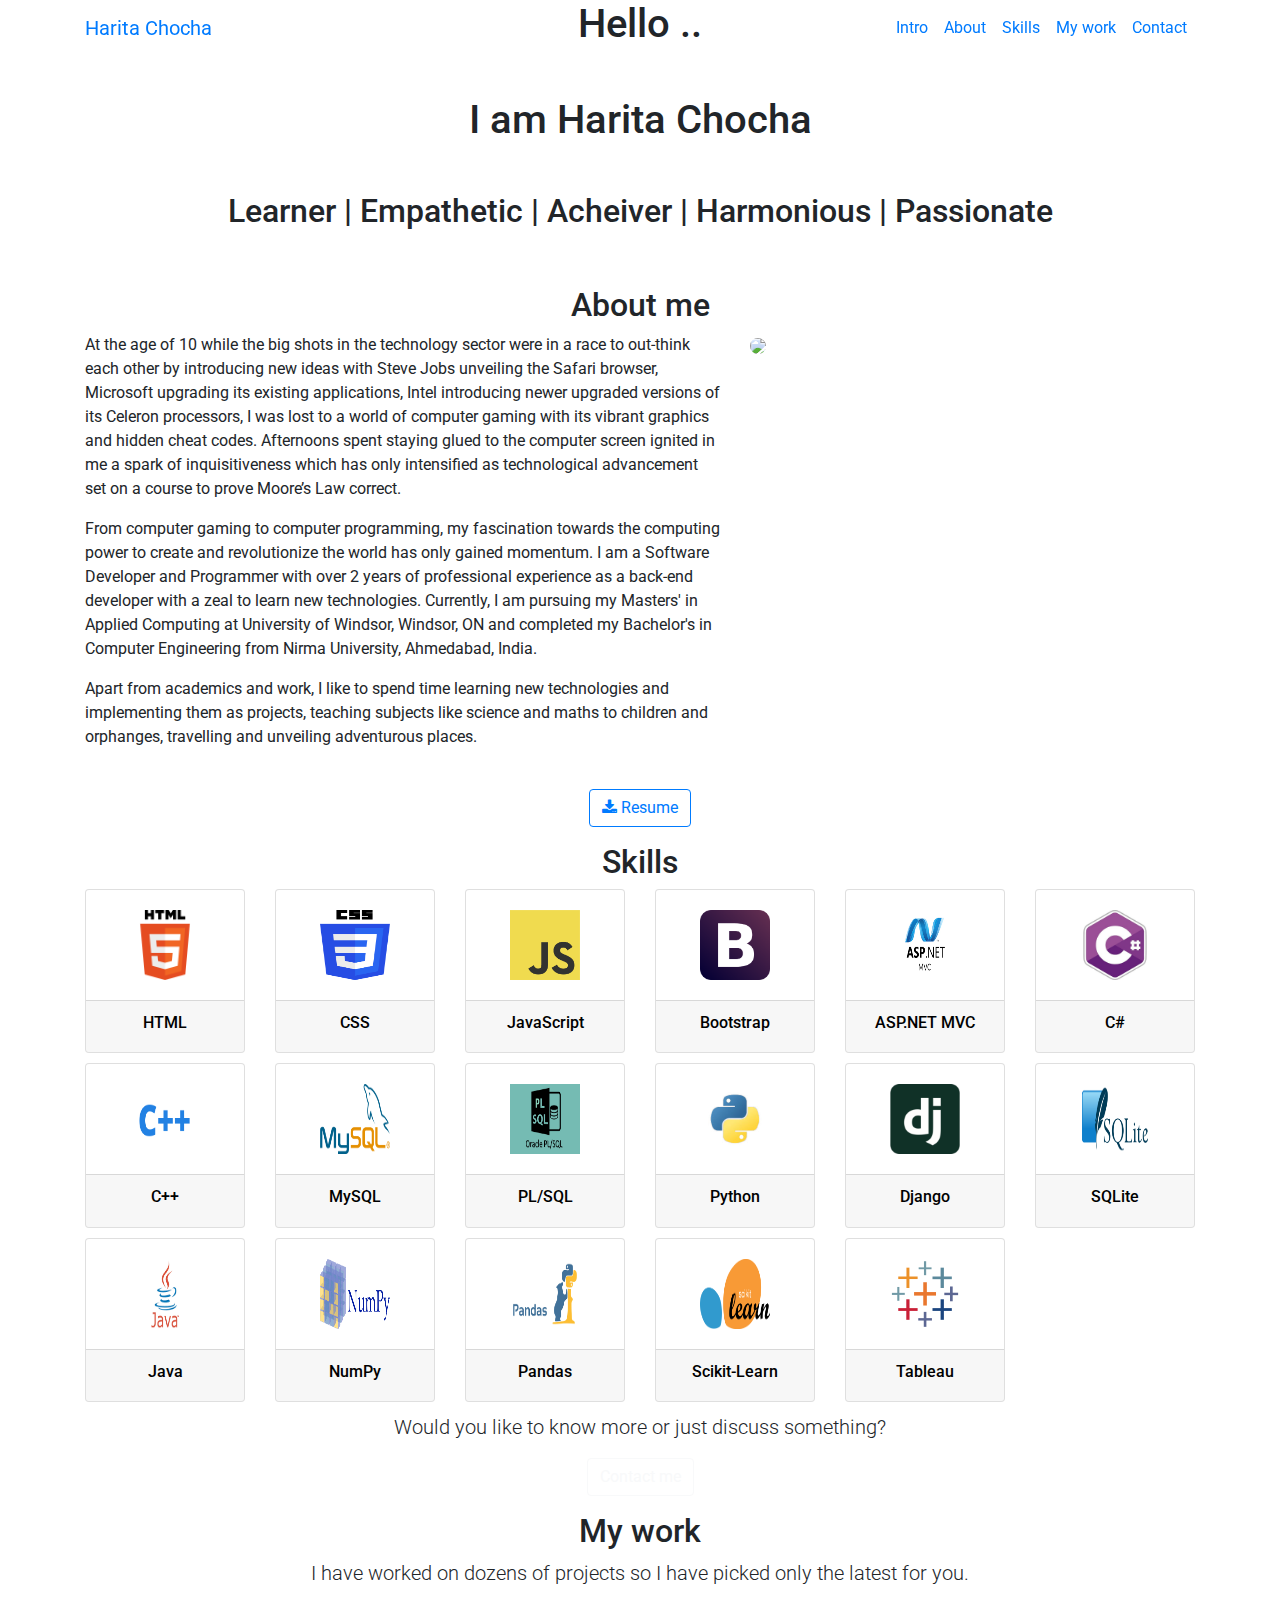
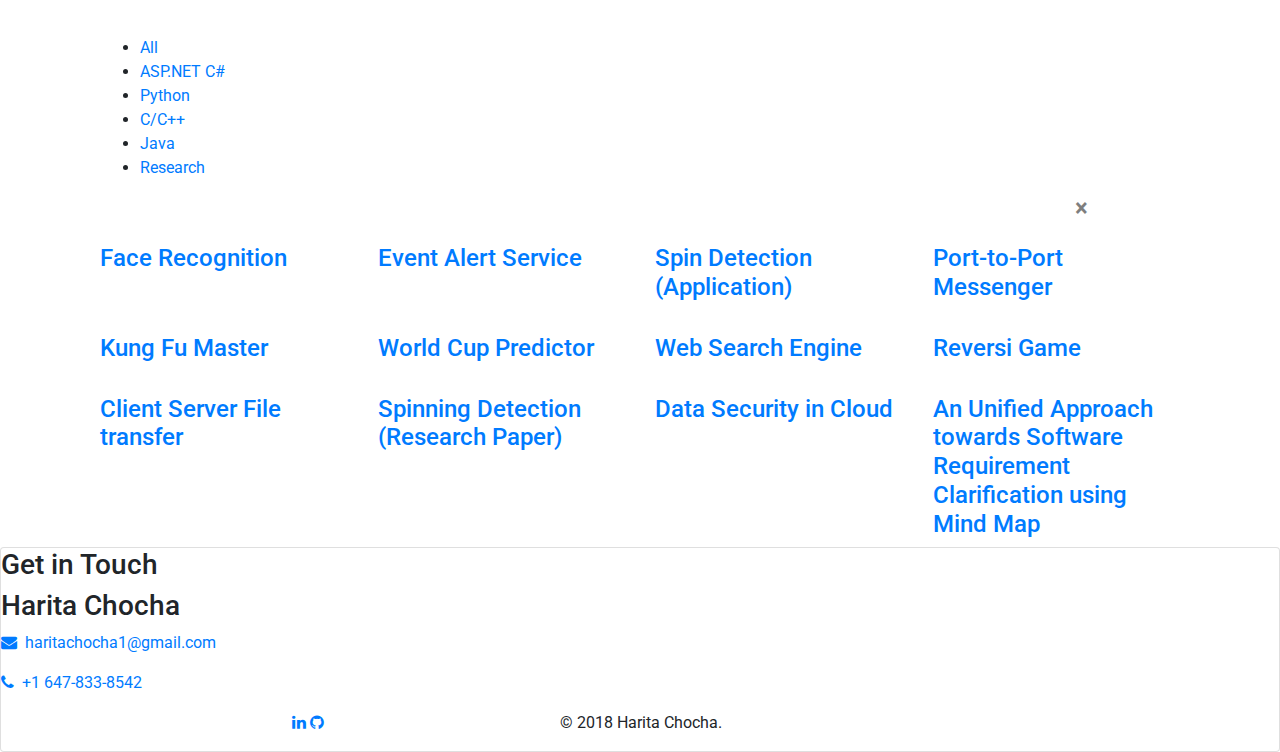
==== index.html @ e42610f2 "Added animation skills" ====
<!DOCTYPE html>
<html>
  <head>
    <meta charset="utf-8">
    <meta http-equiv="X-UA-Compatible" content="IE=edge">
    <title>haritachocha.com</title>
    <meta name="description" content="">
    <meta name="viewport" content="width=device-width, initial-scale=1">
    <meta name="robots" content="all,follow">
    <!-- Bootstrap CSS-->
    <link rel="stylesheet" href="vendor/bootstrap/css/bootstrap.min.css">
    <!-- Font Awesome CSS-->
    <link rel="stylesheet" href="vendor/font-awesome/css/font-awesome.min.css">
    <!-- Google fonts - Roboto + Roboto Slab-->
    <link rel="stylesheet" href="https://fonts.googleapis.com/css?family=Roboto+Slab:400,700%7CRoboto:400,700,300">
    <!-- owl carousel-->
    <link rel="stylesheet" href="vendor/owl.carousel/assets/owl.carousel.css">
    <link rel="stylesheet" href="vendor/owl.carousel/assets/owl.theme.default.css">
    <!-- animate.css-->
    <link rel="stylesheet" href="vendor/animate.css/animate.css">
    <!-- theme stylesheet-->
    <link rel="stylesheet" href="css/style.default.css" id="theme-stylesheet">
    <!-- Custom stylesheet - for your changes-->
    <link rel="stylesheet" href="css/custom.css">
    <!-- Favicon-->
    <link rel="shortcut icon" href="img/favicon.png">
    <!-- Tweaks for older IEs--><!--[if lt IE 9]>
        <script src="https://oss.maxcdn.com/html5shiv/3.7.3/html5shiv.min.js"></script>
        <script src="https://oss.maxcdn.com/respond/1.4.2/respond.min.js"></script><![endif]-->
  </head>
  <body>
    <!-- Reference item-->
    <!-- navbar-->
    <header class="header">
      <nav class="navbar navbar-expand-lg fixed-top">
        <div class="container"><a href="#intro" class="navbar-brand scrollTo">Harita Chocha</a>
          <button type="button" data-toggle="collapse" data-target="#navbarcollapse" aria-controls="navbarSupportedContent" aria-expanded="false" aria-label="Toggle navigation" class="navbar-toggler navbar-toggler-right"><span class="fa fa-bars"></span></button>
          <div id="navbarcollapse" class="collapse navbar-collapse">
            <ul class="navbar-nav ml-auto">
              <li class="nav-item"><a href="#intro" class="nav-link link-scroll">Intro</a></li>
              <li class="nav-item"><a href="#about" class="nav-link link-scroll">About</a></li>
              <li class="nav-item"><a href="#services" class="nav-link link-scroll">Skills</a></li>
              <!--<li class="nav-item"><a href="#testimonials" class="nav-link link-scroll">Testimonials</a></li>-->
              <li class="nav-item"><a href="#references" class="nav-link link-scroll">My work</a></li>
              <!-- <li class="nav-item"><a href="#customers" class="nav-link link-scroll">Clients</a></li> -->
              <li class="nav-item"><a href="#contact" class="nav-link link-scroll">Contact</a></li>
            </ul>
          </div>
        </div>
      </nav>
    </header>
    
    <!-- Intro Image-->
    <section id="intro" style="background: url(img/home7.jpg) center center no-repeat; background-size: cover;" class="intro-section pb-2">
      <div class="container text-center">
        <!--
        <div data-animate="fadeInDown" class="logo"><img src="img/logo-big.png" alt="logo" width="130"></div>
      -->
        <h1 data-animate="fadeInDown" class="text-shadow mb-5">Hello ..</h1>
        <h1 data-animate="slideInUp" class="text-shadow mb-5">I am Harita Chocha</h1>
        <h2 data-animate="slideInUp" class="text-shadow mb-5">Learner | Empathetic | Acheiver | Harmonious | Passionate</h2>
      </div>
    </section>

    <!-- About-->
    <section id="about" class="about-section">
      <div class="container">
        <header class="text-center">
          <h2 data-animate="fadeInDown" class="title">About me</h2>
        </header>
          <div class="row">
            <div data-animate="fadeInUp" class="col-lg-7">
              <!--
              <p>I am a Software Developer and Programmer with over 2 years of professional experience as a back-end developer with a zeal to learn new technologies. Currently, I am pursuing my Masters' in Applied Computing at University of Windsor, Windsor, ON and completed my Bachelor's in Computer Engineering from Nirma University, Ahmedabad, India.</p>
              <p>Apart from academics and work, I like to spend time teaching subjects like science and maths to children and orphanges, travelling and unveiling adventurous places, eat pizza with freinds and spending time with my family.</p>
              -->

              <p>At the age of 10 while the big shots in the technology sector were in a race to out-think each other by introducing new ideas with Steve Jobs unveiling the Safari browser, Microsoft upgrading its existing applications, Intel introducing newer upgraded versions of its Celeron processors, I was lost to a world of computer gaming with its vibrant graphics and hidden cheat codes. Afternoons spent staying glued to the computer screen ignited in me a spark of inquisitiveness which has only intensified as technological advancement set on a course to prove Moore’s Law correct. </p>

              <p>From computer gaming to computer programming, my fascination towards the computing power to create and revolutionize the world has only gained momentum. I am a Software Developer and Programmer with over 2 years of professional experience as a back-end developer with a zeal to learn new technologies. Currently, I am pursuing my Masters' in Applied Computing at University of Windsor, Windsor, ON and completed my Bachelor's in Computer Engineering from Nirma University, Ahmedabad, India. </p>

              <p>Apart from academics and work, I like to spend time learning new technologies and implementing them as projects, teaching subjects like science and maths to children and orphanges, travelling and unveiling adventurous places.</p>
            </div>
            <div class="col-lg-5 col-sm-12 col-xs-12 col-md-5">
              <img class="img img-fluid rounded-circle" src="img/Harita3.jpg">
            </div>
          </div>
      </div>

      <p class="buttons text-center" style="margin-top: 24px"><a href="img/Portfolio Resume.docx" class="btn btn-outline-primary" download><i class="fa fa-download"></i> Resume </a>
    </section>

     <!-- Statistics-->
    <section id="statistics" data-dir="up" style="background: url(&quot;img/black-and-white-computer-display-220357.jpg&quot;);" class="statistics-section text-white parallax parallax">
      <div class="container">
        <div class="row showcase text-center"> 
        </div>
      </div>
      <div class="dark-mask"></div>
    </section>

    <!-- Skills-->
    <section id="services" class="bg-gradient services-section">
      <div class="container">
        <header class="text-center">
          <h2 data-animate="fadeInDown" class="title">Skills</h2>
        </header>

        <div data-animate="fadeInUp">
                <div class="row">
                            <div class="col-md-2 col-xs-6 col-sm-6 margin-top-2">
                                <div class="card" style="margin-bottom:10px;">
                                    <div class="card-body">
                                        <img class="img-fluid skill-img center-block" 
                                        style="height: 70px; width: 70px; display: block; margin-left: auto; margin-right: auto;" 
                                        src="img/html.png">
                                    </div>
                                    <div class="card-footer">
                                        <h6 class="text-center" style="color: black;">HTML</h6>
                                    </div>
                                </div>
                            </div>

                            <div class="col-md-2 col-xs-6 col-sm-6 margin-top-2">
                                <div class="card" style="margin-bottom:10px;">
                                    <div class="card-body">
                                        <img class="img-fluid skill-img center-block" 
                                            style="height: 70px; width: 70px; display: block; margin-left: auto; margin-right: auto;" 
                                            src="img/css.png">
                                    </div>
                                    <div class="card-footer">
                                        <h6 class="text-center" style="color: black;">CSS</h6>
                                    </div>
                                </div>
                            </div>  


                            <div class="col-md-2 col-xs-6 col-sm-6 margin-top-2">
                                <div class="card " style="margin-bottom:10px;">
                                    <div class="card-body">
                                        <img class="img-fluid skill-img center-block" 
                                            style="height: 70px; width: 70px; display: block; margin-left: auto; margin-right: auto;" 
                                            src="img/javascript.png">
                                    </div>
                                    <div class="card-footer">
                                        <h6 class="text-center" style="color: black;">JavaScript</h6>
                                    </div>
                                </div>
                            </div>         

                            <div class="col-md-2 col-xs-6 col-sm-6 margin-top-2">
                                <div class="card " style="margin-bottom:10px;">
                                    <div class="card-body">
                                        <img class="img-fluid skill-img center-block" 
                                            style="height: 70px; width: 70px; display: block; margin-left: auto; margin-right: auto;" 
                                            src="img/bootstrap.png">
                                    </div>
                                    <div class="card-footer">
                                        <h6 class="text-center" style="color: black;">Bootstrap</h6>
                                    </div>
                                </div>
                            </div>  

                            <div class="col-md-2 col-xs-6 col-sm-6 margin-top-2">
                                <div class="card " style="margin-bottom:10px;">
                                    <div class="card-body">
                                        <img class="img-fluid skill-img center-block" 
                                            style="height: 70px; width: 70px; display: block; margin-left: auto; margin-right: auto;" 
                                            src="img/asp-net-mvc.jpg">
                                    </div>
                                    <div class="card-footer">
                                        <h6 class="text-center" style="color: black;">ASP.NET MVC</h6>
                                    </div>
                                </div>
                            </div> 

                            <div class="col-md-2 col-xs-6 col-sm-6 margin-top-2">
                                <div class="card " style="margin-bottom:10px;">
                                    <div class="card-body">
                                        <img class="img-fluid skill-img center-block" 
                                            style="height: 70px; width: 70px; display: block; margin-left: auto; margin-right: auto;" 
                                            src="img/csharp.jpg">
                                    </div>
                                    <div class="card-footer">
                                        <h6 class="text-center" style="color: black;">C#</h6>
                                    </div>
                                </div>
                            </div>  
         

                            <div class="col-md-2 col-xs-6 col-sm-6 margin-top-2">
                                <div class="card " style="margin-bottom:10px;">
                                    <div class="card-body">
                                        <img class="img-fluid skill-img center-block" 
                                            style="height: 70px; width: 70px; display: block; margin-left: auto; margin-right: auto;" 
                                            src="img/c++.png">
                                    </div>
                                    <div class="card-footer">
                                        <h6 class="text-center" style="color: black;">C++</h6>
                                    </div>
                                </div>
                            </div>

                            <div class="col-md-2 col-xs-6 col-sm-6 margin-top-2">
                                <div class="card " style="margin-bottom:10px;">
                                    <div class="card-body">
                                        <img class="img-fluid skill-img center-block" 
                                            style="height: 70px; width: 70px; display: block; margin-left: auto; margin-right: auto;" 
                                            src="img/mysql.png">
                                    </div>
                                    <div class="card-footer">
                                        <h6 class="text-center" style="color: black;">MySQL</h6>
                                    </div>
                                </div>
                            </div>

                            <div class="col-md-2 col-xs-6 col-sm-6 margin-top-2">
                                <div class="card " style="margin-bottom:10px;">
                                    <div class="card-body">
                                        <img class="img-fluid skill-img center-block" 
                                            style="height: 70px; width: 70px; display: block; margin-left: auto; margin-right: auto;" 
                                            src="img/pl-sql.png">
                                    </div>
                                    <div class="card-footer">
                                        <h6 class="text-center" style="color: black;">PL/SQL</h6>
                                    </div>
                                </div>
                            </div>


                             <div class="col-md-2 col-xs-6 col-sm-6 margin-top-2">
                                <div class="card " style="margin-bottom:10px;">
                                    <div class="card-body">
                                        <img class="img-fluid skill-img center-block" 
                                            style="height: 70px; width: 70px; display: block; margin-left: auto; margin-right: auto;" 
                                            src="img/python.jpeg">
                                    </div>
                                    <div class="card-footer">
                                        <h6 class="text-center" style="color: black;">Python</h6>
                                    </div>
                                </div>
                            </div>

                            <div class="col-md-2 col-xs-6 col-sm-6 margin-top-2">
                                <div class="card " style="margin-bottom:10px;">
                                    <div class="card-body">
                                        <img class="img-fluid skill-img center-block" 
                                            style="height: 70px; width: 70px; display: block; margin-left: auto; margin-right: auto;" 
                                            src="img/django.png">
                                    </div>
                                    <div class="card-footer">
                                        <h6 class="text-center" style="color: black;">Django</h6>
                                    </div>
                                </div>
                            </div>

                            <div class="col-md-2 col-xs-6 col-sm-6 margin-top-2">
                                <div class="card " style="margin-bottom:10px;">
                                    <div class="card-body">
                                        <img class="img-fluid skill-img center-block" 
                                            style="height: 70px; width: 70px; display: block; margin-left: auto; margin-right: auto;" 
                                            src="img/sqlite.png">
                                    </div>
                                    <div class="card-footer">
                                        <h6 class="text-center" style="color: black;">SQLite</h6>
                                    </div>
                                </div>
                            </div>


                             <div class="col-md-2 col-xs-6 col-sm-6 margin-top-2">
                                <div class="card " style="margin-bottom:10px;">
                                    <div class="card-body">
                                        <img class="img-fluid skill-img center-block" 
                                            style="height: 70px; width: 70px; display: block; margin-left: auto; margin-right: auto;" 
                                            src="img/java.png">
                                    </div>
                                    <div class="card-footer">
                                        <h6 class="text-center" style="color: black;">Java</h6>
                                    </div>
                                </div>
                            </div>

                            <div class="col-md-2 col-xs-6 col-sm-6 margin-top-2">
                                <div class="card " style="margin-bottom:10px;">
                                    <div class="card-body">
                                        <img class="img-fluid skill-img center-block" 
                                            style="height: 70px; width: 70px; display: block; margin-left: auto; margin-right: auto;" 
                                            src="img/numpy.png">
                                    </div>
                                    <div class="card-footer">
                                        <h6 class="text-center" style="color: black;">NumPy</h6>
                                    </div>
                                </div>
                            </div>

                             <div class="col-md-2 col-xs-6 col-sm-6 margin-top-2">
                                <div class="card " style="margin-bottom:10px;">
                                    <div class="card-body">
                                        <img class="img-fluid skill-img center-block" 
                                            style="height: 70px; width: 70px; display: block; margin-left: auto; margin-right: auto;" 
                                            src="img/pandas.png">
                                    </div>
                                    <div class="card-footer">
                                        <h6 class="text-center" style="color: black;">Pandas</h6>
                                    </div>
                                </div>
                            </div>

                            <div class="col-md-2 col-xs-6 col-sm-6 margin-top-2">
                                <div class="card " style="margin-bottom:10px;">
                                    <div class="card-body">
                                        <img class="img-fluid skill-img center-block" 
                                            style="height: 70px; width: 70px; display: block; margin-left: auto; margin-right: auto;" 
                                            src="img/sci-kit.png">
                                    </div>
                                    <div class="card-footer">
                                        <h6 class="text-center" style="color: black;">Scikit-Learn</h6>
                                    </div>
                                </div>
                            </div>

                            <div class="col-md-2 col-xs-6 col-sm-6 margin-top-2">
                                <div class="card " style="margin-bottom:10px;">
                                    <div class="card-body">
                                        <img class="img-fluid skill-img center-block" 
                                            style="height: 70px; width: 70px; display: block; margin-left: auto; margin-right: auto;" 
                                            src="img/tableau.png">
                                    </div>
                                    <div class="card-footer">
                                        <h6 class="text-center" style="color: black;">Tableau</h6>
                                    </div>
                                </div>
                            </div>             
                </div>
        </div>

        <!--
        <div class="row text-center">
          <div data-animate="fadeInUp" class="col-lg-4">
            <div class="icon"><i class="fa fa-search"></i></div>
            <h3 class="heading mb-3 text-400">Front End Development</h3>
            <div data-animate="fadeInUp">

                <div class="row">
                  <div class="col-md-3 col-sm-3 col-xs-3 col-lg-3">
                    <div class="card">
                      <div class="card-body">
                        <img class="img-fluid skill-img center-block" src="img/html.png" />
                      </div>
                      <div class="card-footer">
                        <h3 class="text-center">HTML</h3>
                      </div>
                    </div>
                  </div>
                    

                  <div class="col-md-3 col-sm-3 col-xs-3 col-lg-3">
                    <img class="img img-fluid" src="img/css.png" />
                    <div class="progress-title">CSS</div>
                  </div>

                  <div class="col-md-3 col-sm-3 col-xs-3 col-lg-3">
                    <img class="img img-fluid" src="img/javascript.png" />
                    <div class="progress-title">Javascript</div>
                  </div>

                  <div class="col-md-3 col-sm-3 col-xs-3 col-lg-3">
                    <img class="img img-fluid" src="img/bootstrap.png" />
                    <div class="progress-title">Bootstrap</div>
                  </div>
                </div>
            </div>
          </div>


          <div data-animate="fadeInUp" class="col-lg-4">
            <div class="icon"><i class="fa fa-search"></i></div>
            <h3 class="heading mb-3 text-400">Back End Development</h3>
            <p class="text-left description"></p>
            <div data-animate="fadeInUp">
              <div class="skill-item">
                <div class="row">
                  <div class="col-md-3 col-sm-3 col-xs-3 col-lg-3">
                    <img class="img img-fluid" src="img/html.png" />
                    <div class="progress-title">HTML</div>
                  </div>

                  <div class="col-md-3 col-sm-3 col-xs-3 col-lg-3">
                    <img class="img img-fluid" src="img/css.png" />
                    <div class="progress-title">CSS</div>
                  </div>

                  <div class="col-md-3 col-sm-3 col-xs-3 col-lg-3">
                    <img class="img img-fluid" src="img/javascript.png" />
                    <div class="progress-title">Javascript</div>
                  </div>

                  <div class="col-md-3 col-sm-3 col-xs-3 col-lg-3">
                    <img class="img img-fluid" src="img/bootstrap.png" />
                    <div class="progress-title">Bootstrap</div>
                  </div>
                </div>
              </div>
            </div>
          </div>


          <div data-animate="fadeInUp" class="col-lg-4">
            <div class="icon"><i class="fa fa-search"></i></div>
            <h3 class="heading mb-3 text-400">Data Science</h3>
            <p class="text-left description"></p>
            <div data-animate="fadeInUp">
              <div class="skill-item">
                <div class="row">
                  <div class="col-md-3 col-sm-3 col-xs-3 col-lg-3">
                    <img class="img img-fluid" src="img/html.png" />
                    <div class="progress-title">HTML</div>
                  </div>

                  <div class="col-md-3 col-sm-3 col-xs-3 col-lg-3">
                    <img class="img img-fluid" src="img/css.png" />
                    <div class="progress-title">CSS</div>
                  </div>

                  <div class="col-md-3 col-sm-3 col-xs-3 col-lg-3">
                    <img class="img img-fluid" src="img/javascript.png" />
                    <div class="progress-title">Javascript</div>
                  </div>

                  <div class="col-md-3 col-sm-3 col-xs-3 col-lg-3">
                    <img class="img img-fluid" src="img/bootstrap.png" />
                    <div class="progress-title">Bootstrap</div>
                  </div>
                </div>
              </div>
            </div>
          </div>
        </div>
        -->


          <div data-animate="fadeInUp" class="text-center">
            <p class="lead">Would you like to know more or just discuss something?</p>
            <p><a href="#contact" class="btn btn-outline-light link-scroll">Contact me</a></p>
          </div>
      
    </div>

<!--
          <div data-animate="fadeInUp" class="col-lg-4">
            <div class="icon"><i class="fa fa-html5"></i></div>
            <h3 class="heading mb-3 text-400">Back End Development</h3>
            <p class="text-left description"></p>
            <div class="skill-item">
              <div class="row">
                
                <div class="col-md-3 col-sm-3 col-xs-3 col-lg-3">
                  <img class="img img-fluid" src="img/C#.png" />
                  <div class="progress-title">ASP.NET C#</div>
                </div>

                <div class="col-md-3 col-sm-3 col-xs-3 col-lg-3">
                  <img class="img img-fluid" src="img/asp-net-mvc.jpg" />
                  <div class="progress-title">MVC 3.0</div>
                </div>

                <div class="col-md-3 col-sm-3 col-xs-3 col-lg-3">
                  <img class="img img-fluid" src="img/mysql.png" />
                  <div class="progress-title">MySQL</div>
                </div>

                <div class="col-md-3 col-sm-3 col-xs-3 col-lg-3">
                  <img class="img img-fluid" src="img/c++.png" />
                  <div class="progress-title">C/C++</div>
                </div>

                <div class="col-md-3 col-sm-3 col-xs-3 col-lg-3">
                  <img class="img img-fluid" src="img/python.jpeg" />
                  <div class="progress-title">Python</div>
                </div>

                <div class="col-md-3 col-sm-3 col-xs-3 col-lg-3">
                  <img class="img img-fluid" src="img/django.png" />
                  <div class="progress-title">Django</div>
                </div>

                <div class="col-md-3 col-sm-3 col-xs-3 col-lg-3">
                  <img class="img img-fluid" src="img/java.png" />
                  <div class="progress-title">Java</div>
                 </div> 
              </div>
            </div>
          </div>

          <div data-animate="fadeInUp" class="col-lg-4">
            <div class="icon"><i class="fa fa-tachometer"></i></div>
            <h3 class="heading mb-3 text-400 text-center">Data Science</h3>
            <p class="text-left description"></p>

            <div class="skill-item">
              <div class="row">
                <div class="col-md-3 col-sm-3 col-xs-3 col-lg-3">
                  <img class="img img-fluid" src="img/numpy.png" />
                  <div class="progress-title">NumPy</div>
                </div>

                <div class="col-md-3 col-sm-3 col-xs-3 col-lg-3">
                  <img class="img img-fluid" src="img/pandas.png" />
                  <div class="progress-title">Pandas</div>
                </div>

                <div class="col-md-3 col-sm-3 col-xs-3 col-lg-3">
                  <img class="img img-fluid" src="img/tableau.png" />
                  <div class="progress-title">Tableau</div>
                </div>
              </div>
            </div>
          </div>
        </div>

        <div data-animate="fadeInUp" class="text-center">
          <p class="lead">Would you like to know more or just discuss something?</p>
          <p><a href="#contact" class="btn btn-outline-light link-scroll">Contact me</a></p>
        </div>
      </div>
    -->
    </section>

<!-- Statistics-->
    <section id="statistics" data-dir="up" style="background: url(&quot;img/black-and-white-computer-display-220357.jpg&quot;);" class="statistics-section text-white parallax parallax">
      <div class="container">
        <div class="row showcase text-center"> 
        </div>
      </div>
      <div class="dark-mask"></div>
    </section>
    <!--
    *** REFERENCES IMAGE ***
    _________________________________________________________
    -->
    <section id="references">
      <div class="container">
        <div class="col-sm-12">
          <div class="mb-5 text-center">
            <h2 data-animate="fadeInUp" class="title">My work</h2>
            <p data-animate="fadeInUp" class="lead">I have worked on dozens of projects so I have picked only the latest for you.</p>
          </div>
          <ul id="filter" data-animate="fadeInUp">
            <li class="active"><a href="#" data-filter="all">All</a></li>
            <li><a href="#" data-filter="ASP.NET C#">ASP.NET C#</a></li>
            <li><a href="#" data-filter="Python">Python</a></li>
            <li><a href="#" data-filter="C/C++">C/C++</a></li>
            <li><a href="#" data-filter="Java">Java</a></li>
            <li><a href="#" data-filter="Research">Research</a></li>
          </ul>
          <div id="detail">
            <div class="row">
              <div class="col-lg-10 mx-auto"><span class="close">×</span>
                <div id="detail-slider" class="owl-carousel owl-theme"></div>
                <div class="text-center">
                  <h1 id="detail-title" class="title"></h1>
                </div>
                <div id="detail-content"></div>
              </div>
            </div>
          </div>

          <!-- Reference detail-->
          <div id="references-masonry" data-animate="fadeInUp">
            <div class="row">
                  <div data-category="ASP.NET C#" class="reference-item col-lg-3 col-md-6">
                    <div class="reference">
                      <a href="#"><img src="img/rsz_facerecognition.jpg" alt="" class="img-fluid">
                        <div class="overlay">
                          <div class="inner">
                            <h3 class="h4 reference-title">Face Recognition</h3>
                          </div>
                        </div>
                      </a>

                      <div data-images="img/main-slider3.jpg,img/main-slider1.jpg" class="sr-only reference-description">
                        <p>A system detecting and recognizing human face built using OpenCV, C#. It can be used as an attendance system for employees on small scale.</p>
                        <p class="buttons text-center"><a href="https://github.com/HaritaChocha/Face-Recognition" class="btn btn-outline-primary"><i class="fa fa-globe"></i> Visit Github</a>
                          <!--<a href="https://github.com/Harita7/Face-Recognition" class="btn btn-outline-primary"><i class="fa fa-download"></i> Download case study</a>-->
                        </p>
                      </div>
                    </div>
                  </div>

                  <div data-category="ASP.NET C#" class="reference-item col-lg-3 col-md-6">
                    <div class="reference"><a href="#"><img src="img/rsz_alert1.jpg" alt="" class="img-fluid">
                        <div class="overlay">
                          <div class="inner">
                            <h3 class="h4 reference-title">Event Alert Service</h3>
                          </div>
                        </div></a>
                      <div data-images="img/main-slider3.jpg,img/main-slider1.jpg" class="sr-only reference-description">
                        <p>An automated email sending service built using ASP.NET C# used to send event reminders to the users before starting of subscribed events.</p>
                        <p class="buttons text-center"><a href="https://github.com/HaritaChocha/Event-Alert-Service" class="btn btn-outline-primary"><i class="fa fa-globe"></i> Visit Github</a></p>
                      </div>
                    </div>
                  </div>

                  <div data-category="ASP.NET C#" class="reference-item col-lg-3 col-md-6">
                    <div class="reference"><a href="#"><img src="img/rsz_spin1.jpg" alt="" class="img-fluid">
                        <div class="overlay">
                          <div class="inner">
                            <h3 class="h4 reference-title">Spin Detection (Application)</h3>
                          </div>
                        </div></a>
                      <div data-images="img/main-slider1.jpg,img/main-slider2.jpg,img/main-slider3.jpg" class="sr-only reference-description">
                        <p>Detection of a particular pattern in image processing and recognition is a wide area. In this project spinning detection is done on images using OpenCV opencv_haartraining and opencv_traincascade. It creates a XML file that enables the machine to recognize a spinning image. We have designed an application in Visual Studio sing C# that uses OpenCV to detect spinning objects in images.</p>
                        <p>I have published the paper for the same in International Journal of Engineering Research & Technology (IJERT)</p>
                  
                        <p class="buttons text-center"><a href="https://github.com/HaritaChocha/Spin-Detection" class="btn btn-outline-primary"><i class="fa fa-globe"></i> Visit Github</a><a href="https://www.ijert.org/phocadownload/V5I12/IJERTV5IS120110.pdf" class="btn btn-outline-primary"><i class="fa fa-download"></i>Download Published Paper</a></p>
                      </div>
                    </div>
                  </div>


                  <div data-category="ASP.NET C#" class="reference-item col-lg-3 col-md-6">
                    <div class="reference"><a href="#"><img src="img/rsz_email1.jpg" alt="" class="img-fluid">
                        <div class="overlay">
                          <div class="inner">
                            <h3 class="h4 reference-title">Port-to-Port Messenger</h3>
                          </div>
                        </div></a>
                      <div data-images="img/main-slider1.jpg,img/main-slider2.jpg,img/main-slider3.jpg" class="sr-only reference-description">
                        <p>A messenger built to send messeges from one port to another port using ASP.NET C# and networking protocols.</p>
                        
                        <p class="buttons text-center"><a href="https://github.com/HaritaChocha/Port-to-Port-Messenger" class="btn btn-outline-primary"><i class="fa fa-globe"></i> Visit Github</a></a></p>
                      </div>
                    </div>
                  </div>


                  <div data-category="Python" class="reference-item col-lg-3 col-md-6">
                    <div class="reference"><a href="#"><img src="img/rsz_karate1.jpg" alt="" class="img-fluid">
                        <div class="overlay">
                          <div class="inner">
                            <h3 class="h4 reference-title">Kung Fu Master</h3>
                          </div>
                        </div></a>
                      <div data-images="img/main-slider1.jpg,img/main-slider2.jpg,img/main-slider3.jpg" class="sr-only reference-description">
                        <p>Student Management Web Application for Kung Fu school containing reusable components built using Python and Django.</p>
                        
                        <p class="buttons text-center"><a href="https://github.com/HaritaChocha/kung_fu_master_backend" class="btn btn-outline-primary"><i class="fa fa-globe"></i> Visit Github</a></p>
                      </div>
                    </div>
                  </div>


                  <div data-category="Python" class="reference-item col-lg-3 col-md-6">
                    <div class="reference"><a href="#"><img src="img/rsz_worldcup.png" alt="" class="img-fluid">
                        <div class="overlay">
                          <div class="inner">
                            <h3 class="h4 reference-title">World Cup Predictor</h3>
                          </div>
                        </div></a>
                      <div data-images="img/main-slider1.jpg,img/main-slider2.jpg,img/main-slider3.jpg" class="sr-only reference-description">
                        <p>A project built to predict the world cup 2018 winner using Logistic Regression using Pandass, Numpy, Sckit-Learn (data from kaggle, fifa world cup etc..)</p>
                        
                        <p class="buttons text-center"><a href="https://github.com/HaritaChocha/World-Cup-Predictor" class="btn btn-outline-primary"><i class="fa fa-globe"></i> Visit Github</a></p>
                      </div>
                    </div>
                  </div>


                  <div data-category="Java" class="reference-item col-lg-3 col-md-6">
                    <div class="reference"><a href="#"><img src="img/rsz_searchengine1.jpg" alt="" class="img-fluid">
                        <div class="overlay">
                          <div class="inner">
                            <h3 class="h4 reference-title">Web Search Engine</h3>
                          </div>
                        </div></a>
                      <div data-images="img/main-slider1.jpg,img/main-slider2.jpg,img/main-slider3.jpg" class="sr-only reference-description">
                        <p>Developed search engine using various concepts of algorithms and data structure such as Inverted Index, Page Ranking,</p>
                        <p class="buttons text-center"><a href="https://github.com/HaritaChocha/Web-Search-Engine" class="btn btn-outline-primary"><i class="fa fa-globe"></i> Visit Github</a></p>
                      </div>
                    </div>
                  </div>


                  <div data-category="C/C++" class="reference-item col-lg-3 col-md-6">
                    <div class="reference"><a href="#"><img src="img/rsz_reversi.jpg" alt="" class="img-fluid">
                        <div class="overlay">
                          <div class="inner">
                            <h3 class="h4 reference-title">Reversi Game</h3>
                          </div>
                        </div></a>
                      <div data-images="img/main-slider1.jpg,img/main-slider2.jpg,img/main-slider3.jpg" class="sr-only reference-description">
                        <p>An interactive two-player Reversi game built using C++ with graphics. </p>
                        <p class="buttons text-center"><a href="https://github.com/HaritaChocha/Reversi-Game" class="btn btn-outline-primary"><i class="fa fa-globe"></i> Visit Github</a></p>
                      </div>
                    </div>
                  </div>


                  <div data-category="C/C++" class="reference-item col-lg-3 col-md-6">
                    <div class="reference"><a href="#"><img src="img/rsz_transfer.jpg" alt="" class="img-fluid">
                        <div class="overlay">
                          <div class="inner">
                            <h3 class="h4 reference-title">Client Server File transfer</h3>
                          </div>
                        </div></a>
                      <div data-images="img/main-slider1.jpg,img/main-slider2.jpg,img/main-slider3.jpg" class="sr-only reference-description">
                        <p>An application to send files as well as messages from one port to another using C. </p>
                        <p class="buttons text-center"><a href="https://github.com/HaritaChocha/Client-Server-File-Transfer-Application" class="btn btn-outline-primary"><i class="fa fa-globe"></i> Visit Github</a></p>
                      </div>
                    </div>
                  </div>


                  <div data-category="Research" class="reference-item col-lg-3 col-md-6">
                    <div class="reference"><a href="#"><img src="img/rsz_spin1.jpg" alt="" class="img-fluid">
                        <div class="overlay">
                          <div class="inner">
                            <h3 class="h4 reference-title">Spinning Detection (Research Paper)</h3>
                          </div>
                        </div></a>
                      <div data-images="img/main-slider1.jpg,img/main-slider2.jpg,img/main-slider3.jpg" class="sr-only reference-description">
                        <p><b>Journal: International Journal for Engineering Research and Technology (IJERT)</b></p>
                        <p><b>Abstract: </b> Image processing and pattern recognition is a wide area in which detection of a particular pattern or feature from an image or video is focused in this paper. Here spinning detection is done on images using OpenCV opencv_haartraining and opencv_traincascade. It creates an XML file that enables the machine to recognize a spinning image. We have designed an application in Visual Studio using C# that uses OpenCV to detect the spinning objects in images.</p>
                        <p class="buttons text-center"><a href="https://www.ijert.org/phocadownload/V5I12/IJERTV5IS120110.pdf" class="btn btn-outline-primary"><i class="fa fa-globe"></i>Download Paper</a></p>
                      </div>
                    </div>
                  </div>


                  <div data-category="Research" class="reference-item col-lg-3 col-md-6">
                    <div class="reference"><a href="#"><img src="img/rsz_security1.jpg" alt="" class="img-fluid">
                        <div class="overlay">
                          <div class="inner">
                            <h3 class="h4 reference-title">Data Security in Cloud</h3>
                          </div>
                        </div></a>
                      <div data-images="img/main-slider1.jpg,img/main-slider2.jpg,img/main-slider3.jpg" class="sr-only reference-description">
                        <p><b>Journal: International Journal for Engineering Research and Technology (IJERT)</b></p>
                        <p><b>Abstract: </b> It is known well that cloud computing has revolutionized the field of IT enterprise through its potential advantages. Many corporations and industries are moving towards cloud computing era due to its benefits of worry-free hardware maintenance. Still large enterprises are not moving towards the cloud decreasing the amount of market size cloud computing shares. From the consumers perspective, among the various issues involved in moving towards the cloud data security and privacy issues are the major hurdles. This paper describes the various constraints related to data security and privacy protection issues as well as introduces few technologies such SecureCloud™ pioneered by Trend Micro that enables the users to operate safely and securely in cloud. Along with the personal data security on cloud using NoSQL databases.</p>
                        <p class="buttons text-center"><a href="http://www.ijert.org/download/10085/data-security-in-cloud" class="btn btn-outline-primary"><i class="fa fa-globe"></i>Download Paper</a></p>
                      </div>
                    </div>
                  </div>


                  <div data-category="Research" class="reference-item col-lg-3 col-md-6">
                    <div class="reference"><a href="#"><img src="img/rsz_analysis.jpg" alt="" class="img-fluid">
                        <div class="overlay">
                          <div class="inner">
                            <h3 class="h4 reference-title">An Unified Approach towards Software Requirement Clarification using Mind Map</h3>
                          </div>
                        </div></a>
                      <div data-images="img/main-slider1.jpg,img/main-slider2.jpg,img/main-slider3.jpg" class="sr-only reference-description">
                        <p><b>Journal: International Journal for Scientific Research and Developement (IJSRD)</b></p>
                        <p><b>Abstract: </b> Software development process is challenging and ambitious process. Software requirement specification which gives the developer a direction in designing and development of software and to clarify these requirements mind mapping technique is used to elucidate the software requirements. This paper aims to use the mind mapping method along with extensive elicitation methods to find out the software requirements specification.</p>
                        <p class="buttons text-center"><a href="http://ijsrd.com/Article.php?manuscript=IJSRDV2I3571" class="btn btn-outline-primary"><i class="fa fa-globe"></i>Download Paper</a></p>
                      </div>
                    </div>
                  </div>

            </div>
          </div>
        </div>
      </div>
    </section>



    <!-- Contact-->
    <section id="contact" data-animate="bounceIn" class="contact-section contact">
      <div class="contact-page">
        <div class="card">
          <div class="card-banner">
            <h3>Get in Touch</h3>
            <div class="card-profile"></div>
            <h3>Harita Chocha</h3>
            <p><a href="mailto:haritachocha1@gmail.com" target="_top"><i class="fa fa-envelope"></i>&nbsp haritachocha1@gmail.com</a></p>
            <p><a href=#contact><i class="fa fa-phone"></i>&nbsp +1 647-833-8542</a></p>
            <footer class="main-footer">
              <div class="container">
                <div class="row">
                  <div class="col-md-5 text-center text-small-center">
                    <p class="social"><a href="https://in.linkedin.com/in/harita-chocha-3ab28ab1" class="external linkedin wow fadeInUp"><i class="fa fa-linkedin"></i></a>
                      <a href="https://github.com/HaritaChocha/" data-wow-delay="0.4s" class="external github wow fadeInUp"><i class="fa fa-github"></i></a>
                      <!--<a href="#" data-wow-delay="0.6s" class="email wow fadeInUp"><i class="fa fa-envelope"></i></a> -->
                  </div>
          <!-- /.6-->
          <div class="col-md-7 text-bottom text-small-bottom mt-5 mt-lg-0">
            <p>© 2018 Harita Chocha.</p>
          </div>
        </div>
      </div>
    </footer>
        
            </div>
          </div>
        </div>
    </section>
  <!--  <button type="button" data-toggle="collapse" data-target="#style-switch" id="style-switch-button" class="btn btn-primary btn-sm hidden-xs hidden-sm"><i class="fa fa-cog fa-2x"></i></button>
    <div id="style-switch" class="collapse">
      <h4 class="text-uppercase">Select theme colour</h4>
      <form class="mb-3">
        <select name="colour" id="colour" class="form-control">
          <option value="">select colour variant</option>
          <option value="default">turquoise</option>
          <option value="red">red</option>
          <option value="pink">pink</option>
          <option value="green">green</option>
          <option value="violet">violet</option>
          <option value="sea">sea</option>
          <option value="blue">blue</option>
        </select>
      </form>
      <p><img src="img/template-mac.png" alt="" class="img-fluid"></p>
    </div>-->
    <!-- JavaScript files-->
    <script src="vendor/jquery/jquery.min.js"></script>
    <script src="vendor/popper.js/umd/popper.min.js"> </script>
    <script src="vendor/bootstrap/js/bootstrap.min.js"></script>
    <script src="vendor/jquery.cookie/jquery.cookie.js"> </script>
    <script src="vendor/owl.carousel/owl.carousel.min.js"></script>
    <script src="vendor/waypoints/lib/jquery.waypoints.min.js"></script>
    <script src="vendor/jquery.counterup/jquery.counterup.js"></script>
    <script src="js/front.js"></script>
  </body>
</html>
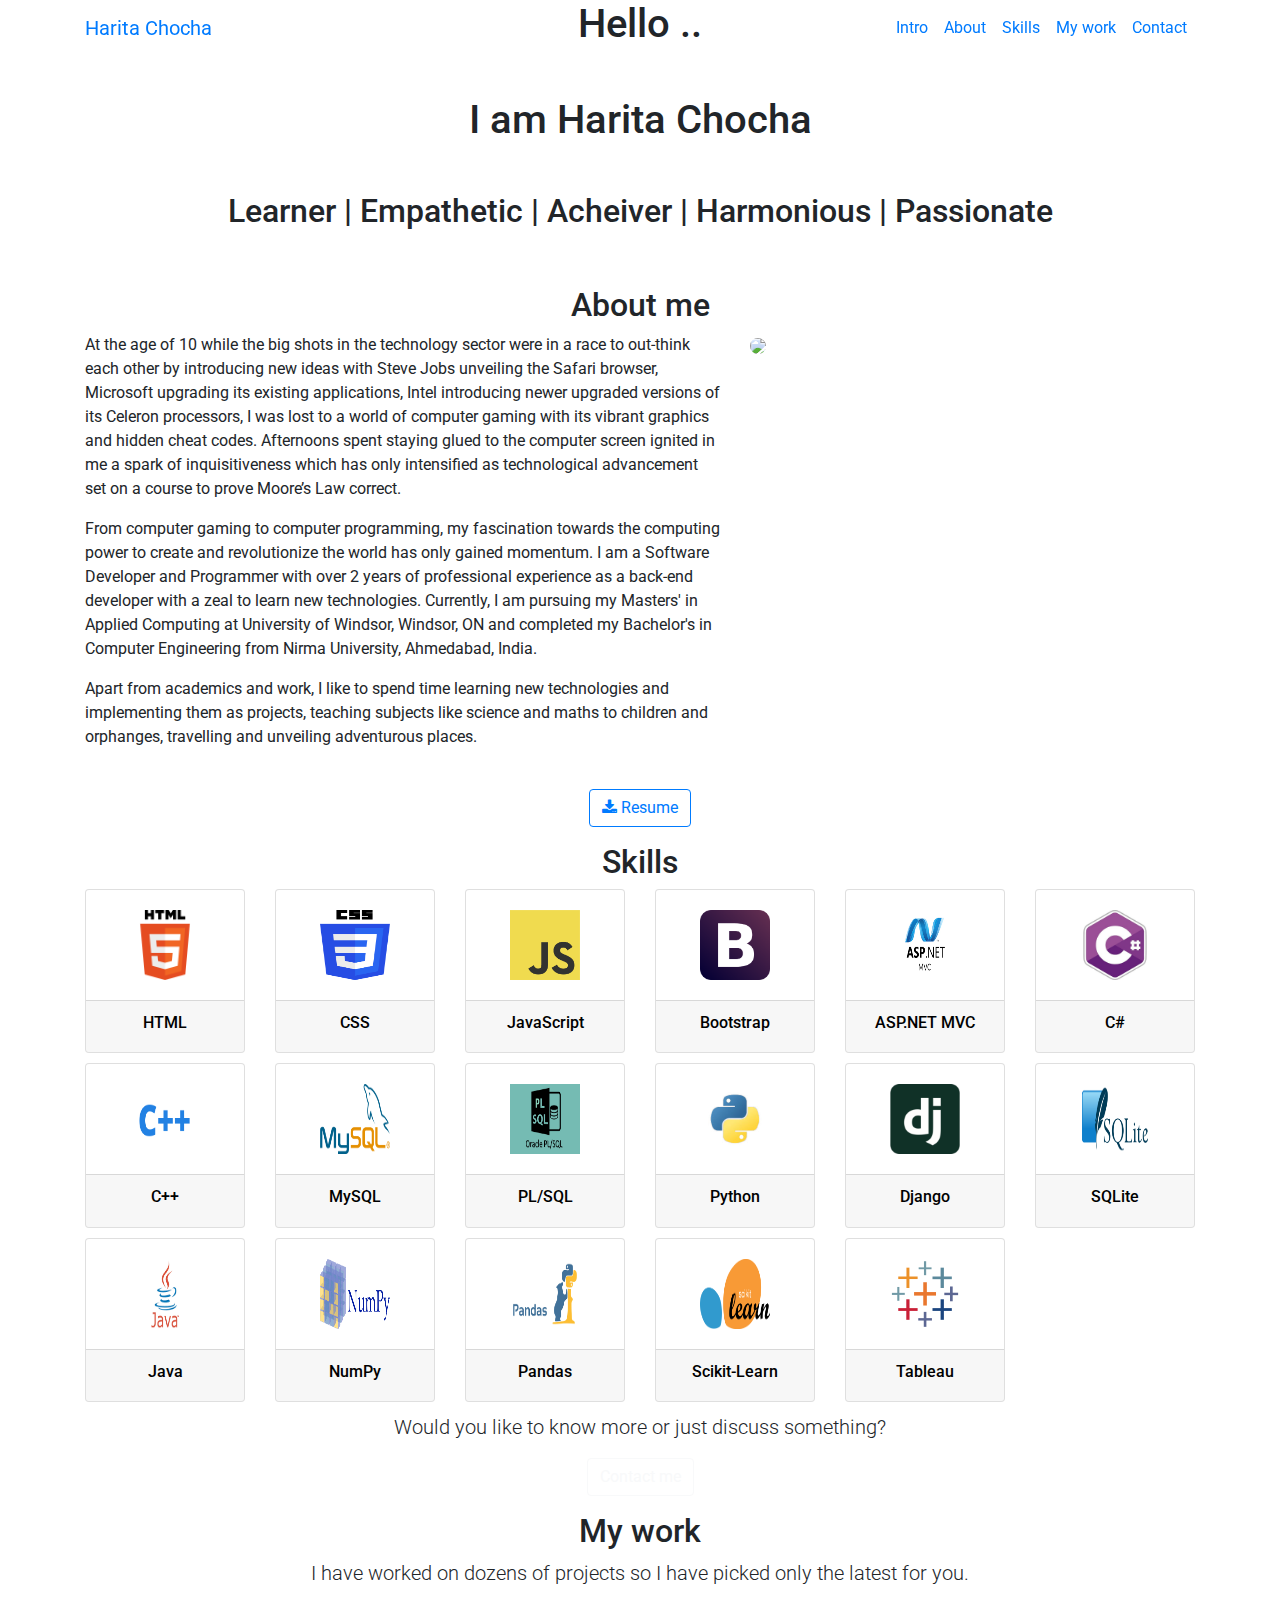
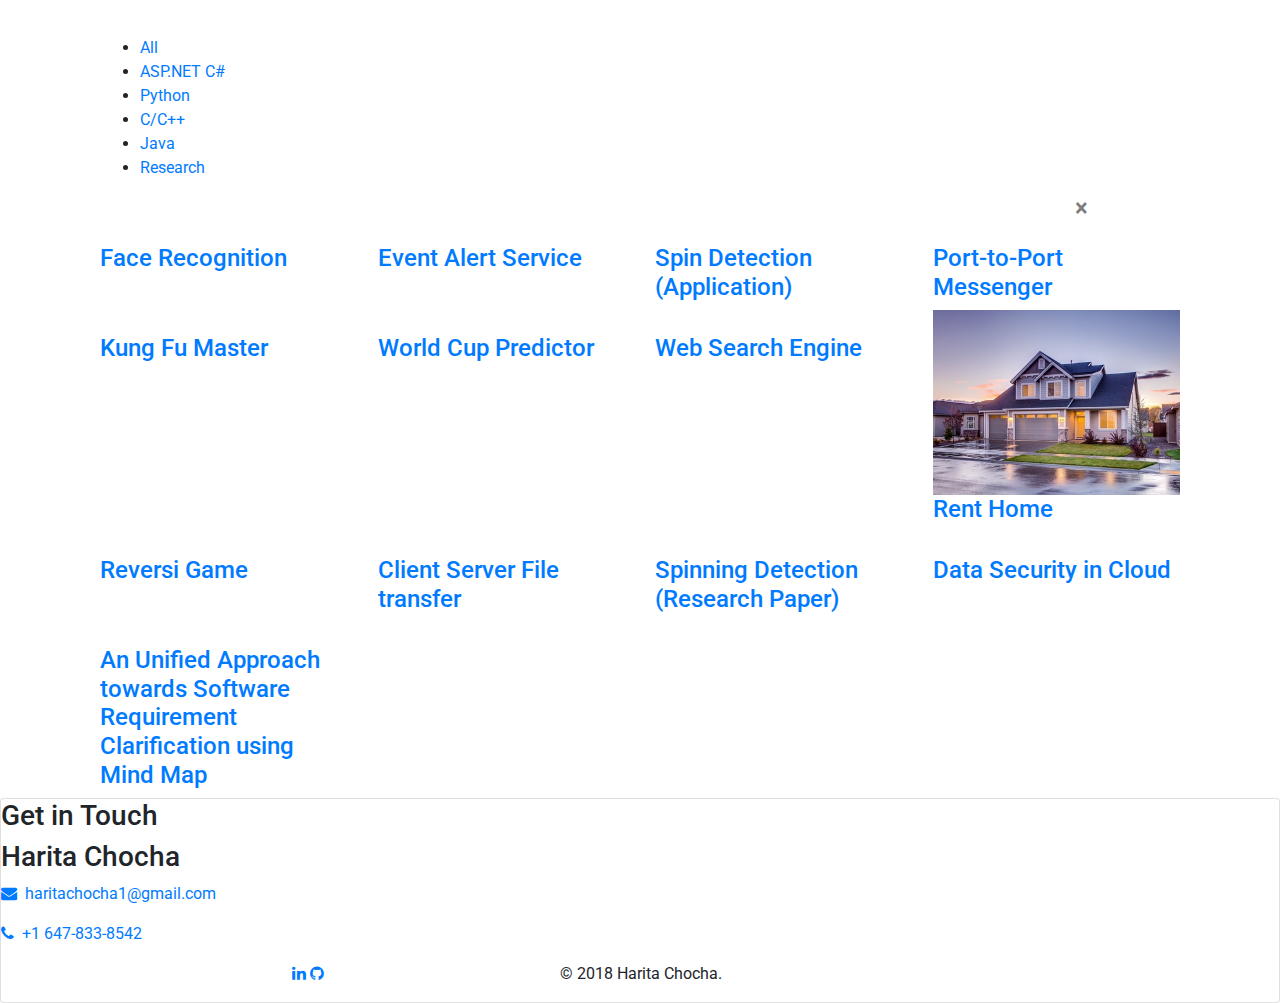
==== commit 5da28578: "Modified Projects" ====
--- a/index.html
+++ b/index.html
@@ -681,6 +681,21 @@
                     </div>
                   </div>
 
+                   <div data-category="Java" class="reference-item col-lg-3 col-md-6">
+                    <div class="reference"><a href="#"><img src="img/renthome.jpg" alt="" class="img-fluid">
+                        <div class="overlay">
+                          <div class="inner">
+                            <h3 class="h4 reference-title">Rent Home</h3>
+                          </div>
+                        </div></a>
+                      <div data-images="img/main-slider1.jpg,img/main-slider2.jpg,img/main-slider3.jpg" class="sr-only reference-description">
+                        <p>RentHome is a web application where users can find the places to rent in desired city. It provides the users with the information of the past rent trend of the respected places and will show the home available mapped on Google Maps. It is an extension of an existing Kijiji.ca web application with additional features.</p>
+                        <p>Technology Used: Java, JSTL, Maven 3.0, XML, Google Map API</p>
+                        <p class="buttons text-center"><a href="https://github.com/HaritaChocha/Rent-Home" class="btn btn-outline-primary"><i class="fa fa-globe"></i> Visit Github</a></p>
+                      </div>
+                    </div>
+                  </div>
+
 
                   <div data-category="C/C++" class="reference-item col-lg-3 col-md-6">
                     <div class="reference"><a href="#"><img src="img/rsz_reversi.jpg" alt="" class="img-fluid">
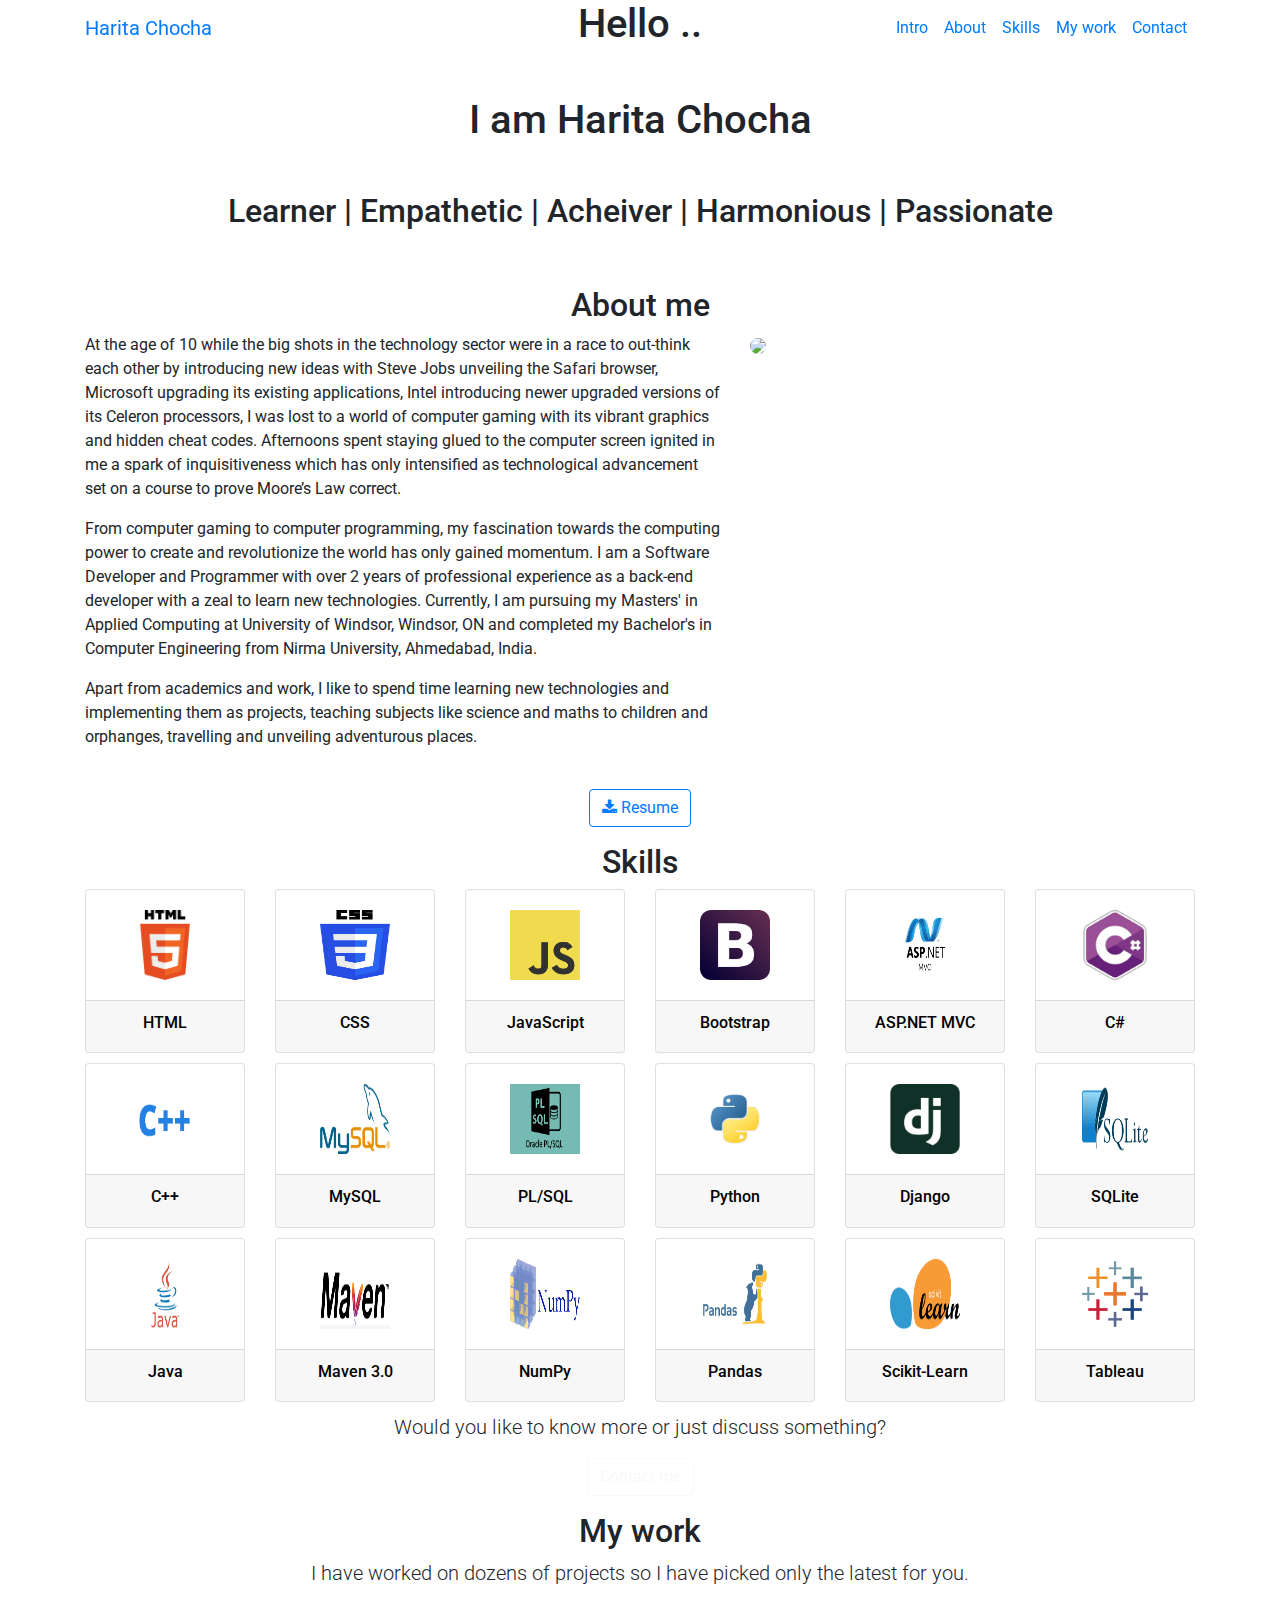
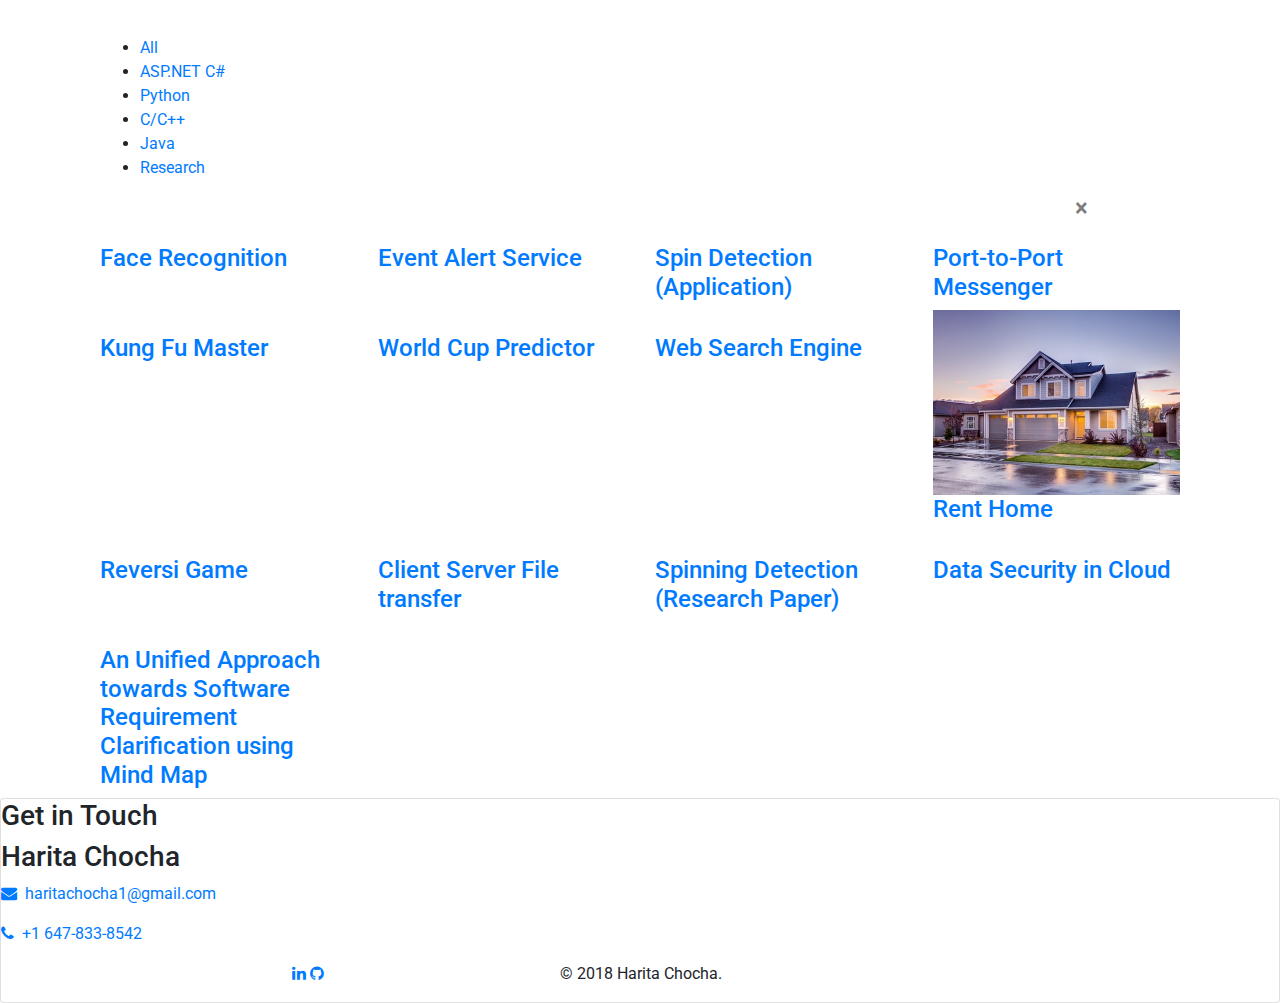
==== commit 2e2da6ab: "Modified Skills" ====
--- a/index.html
+++ b/index.html
@@ -286,6 +286,20 @@
                                     <div class="card-body">
                                         <img class="img-fluid skill-img center-block" 
                                             style="height: 70px; width: 70px; display: block; margin-left: auto; margin-right: auto;" 
+                                            src="img/maven.png">
+                                    </div>
+                                    <div class="card-footer">
+                                        <h6 class="text-center" style="color: black;">Maven 3.0</h6>
+                                    </div>
+                                </div>
+                            </div>
+
+
+                            <div class="col-md-2 col-xs-6 col-sm-6 margin-top-2">
+                                <div class="card " style="margin-bottom:10px;">
+                                    <div class="card-body">
+                                        <img class="img-fluid skill-img center-block" 
+                                            style="height: 70px; width: 70px; display: block; margin-left: auto; margin-right: auto;" 
                                             src="img/numpy.png">
                                     </div>
                                     <div class="card-footer">
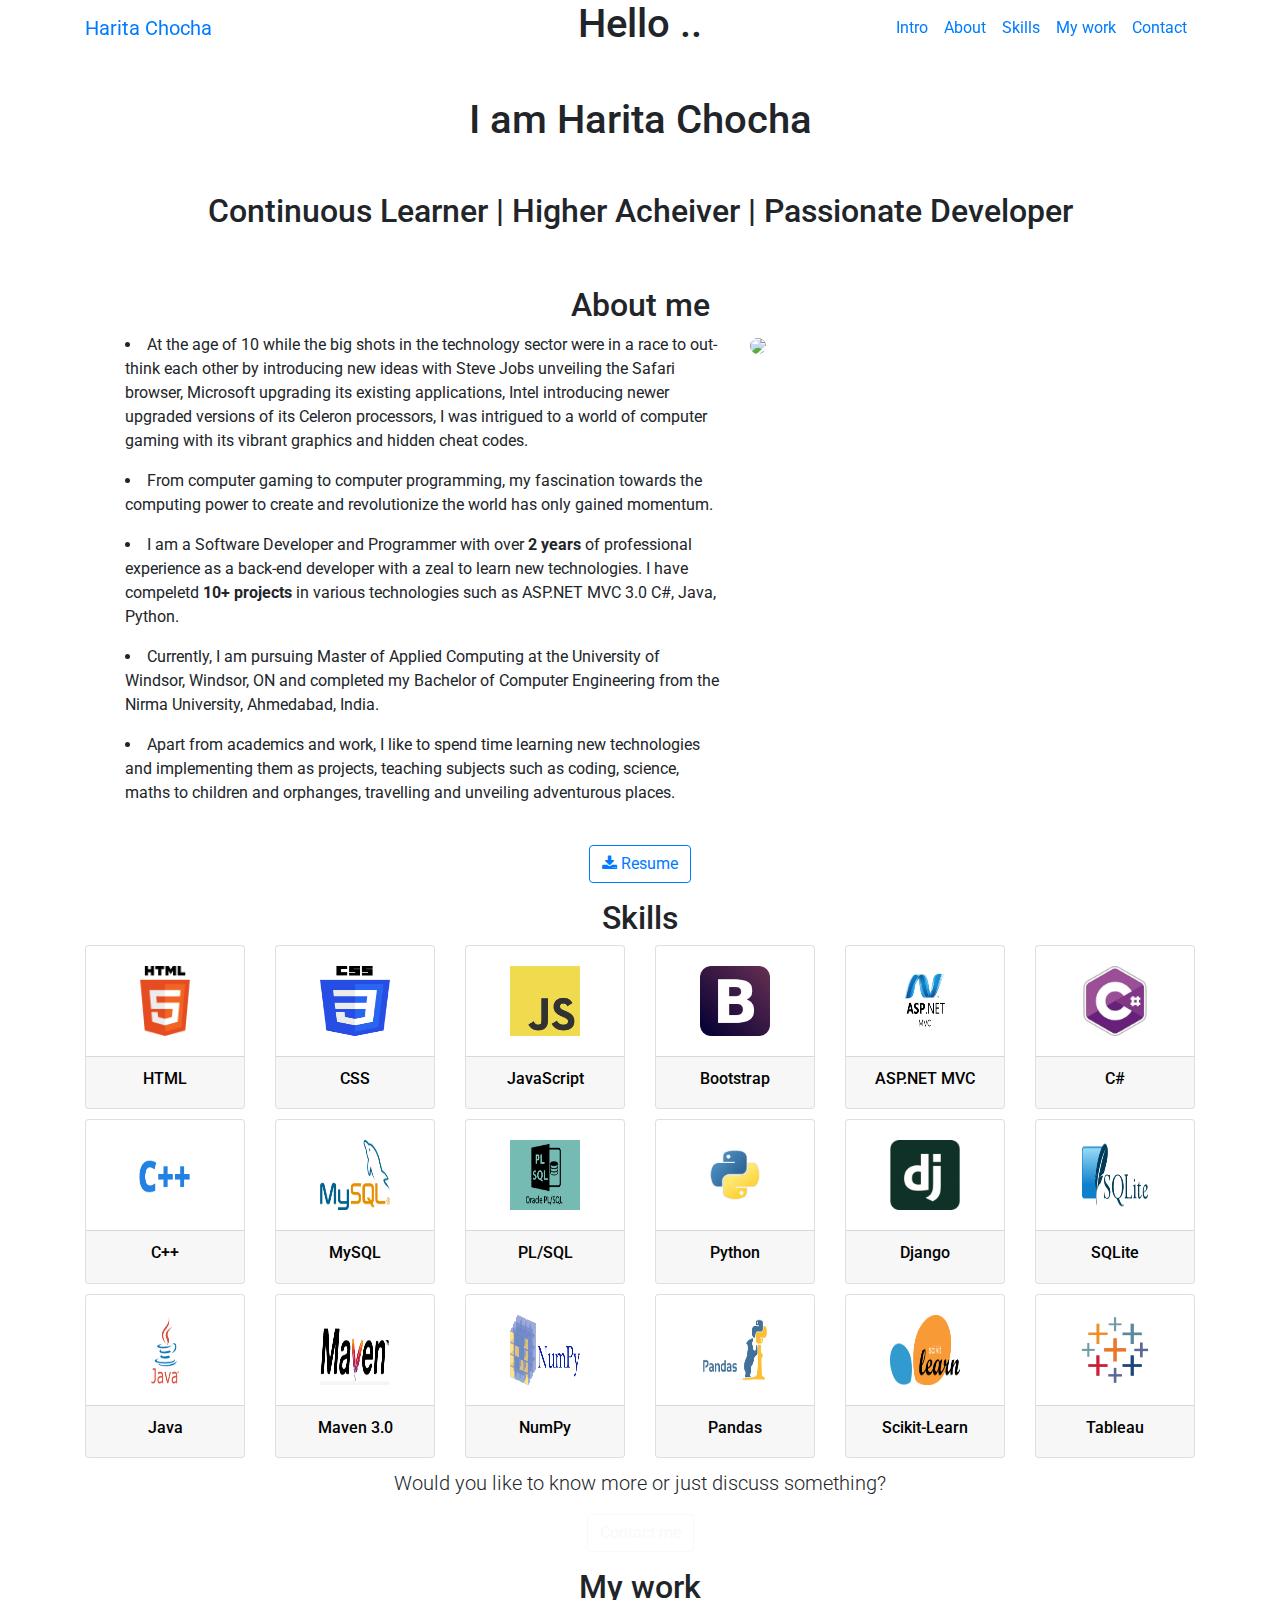
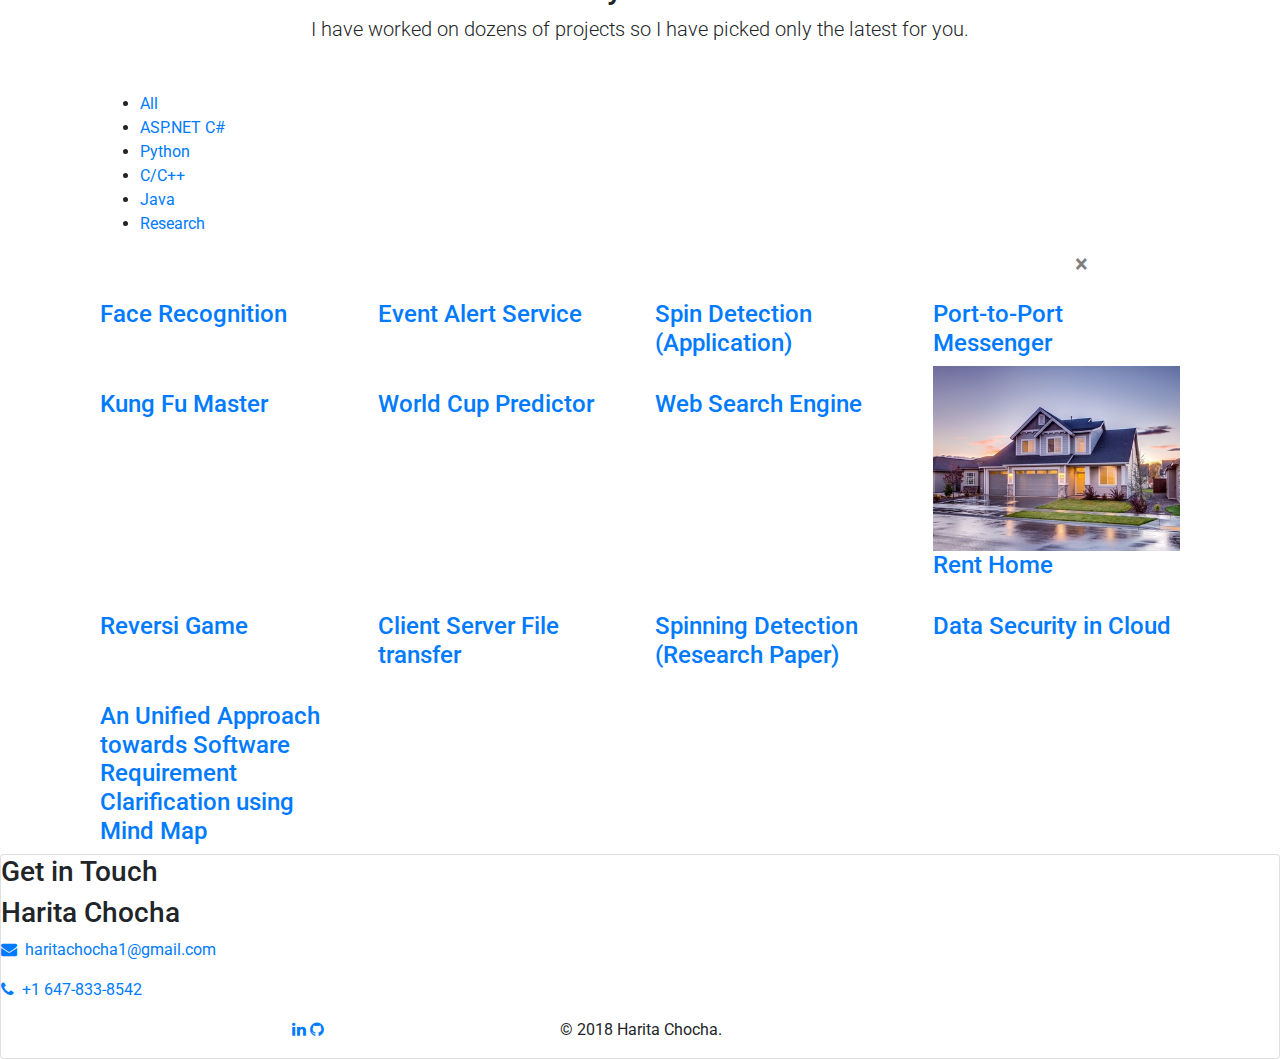
==== commit 1aa6b31c: "Modified About Me" ====
--- a/index.html
+++ b/index.html
@@ -58,7 +58,7 @@
       -->
         <h1 data-animate="fadeInDown" class="text-shadow mb-5">Hello ..</h1>
         <h1 data-animate="slideInUp" class="text-shadow mb-5">I am Harita Chocha</h1>
-        <h2 data-animate="slideInUp" class="text-shadow mb-5">Learner | Empathetic | Acheiver | Harmonious | Passionate</h2>
+        <h2 data-animate="slideInUp" class="text-shadow mb-5"> Continuous Learner | Higher Acheiver | Passionate Developer</h2>
       </div>
     </section>
 
@@ -75,11 +75,19 @@
               <p>Apart from academics and work, I like to spend time teaching subjects like science and maths to children and orphanges, travelling and unveiling adventurous places, eat pizza with freinds and spending time with my family.</p>
               -->
 
-              <p>At the age of 10 while the big shots in the technology sector were in a race to out-think each other by introducing new ideas with Steve Jobs unveiling the Safari browser, Microsoft upgrading its existing applications, Intel introducing newer upgraded versions of its Celeron processors, I was lost to a world of computer gaming with its vibrant graphics and hidden cheat codes. Afternoons spent staying glued to the computer screen ignited in me a spark of inquisitiveness which has only intensified as technological advancement set on a course to prove Moore’s Law correct. </p>
-
-              <p>From computer gaming to computer programming, my fascination towards the computing power to create and revolutionize the world has only gained momentum. I am a Software Developer and Programmer with over 2 years of professional experience as a back-end developer with a zeal to learn new technologies. Currently, I am pursuing my Masters' in Applied Computing at University of Windsor, Windsor, ON and completed my Bachelor's in Computer Engineering from Nirma University, Ahmedabad, India. </p>
-
-              <p>Apart from academics and work, I like to spend time learning new technologies and implementing them as projects, teaching subjects like science and maths to children and orphanges, travelling and unveiling adventurous places.</p>
+              <ul style=" display: list-item; list-style-type: disc; list-style-position: inside;">At the age of 10 while the big shots in the technology sector were in a race to out-think each other by introducing new ideas with Steve Jobs unveiling the Safari browser, Microsoft upgrading its existing applications, Intel introducing newer upgraded versions of its Celeron processors, I was intrigued to a world of computer gaming with its vibrant graphics and hidden cheat codes.</ul>
+
+                <!--
+              <ul style=" display: list-item; list-style-type: disc; list-style-position: inside;">Afternoons spent staying glued to the computer screen ignited in me a spark of inquisitiveness which has only intensified as technological advancement set on a course to prove Moore’s Law correct.</ul>
+                -->
+              <ul style=" display: list-item; list-style-type: disc; list-style-position: inside;">From computer gaming to computer programming, my fascination towards the computing power to create and revolutionize the world has only gained momentum.</ul> 
+
+              <ul style=" display: list-item; list-style-type: disc; list-style-position: inside;">I am a Software Developer and Programmer with over <b>2 years </b>  of professional experience as a back-end developer with a zeal to learn new technologies. I have compeletd 
+              <b>10+ projects </b> in various technologies such as ASP.NET MVC 3.0 C#, Java, Python.</ul> 
+
+              <ul style=" display: list-item; list-style-type: disc; list-style-position: inside;">Currently, I am pursuing Master of Applied Computing at the University of Windsor, Windsor, ON and completed my Bachelor of Computer Engineering from the Nirma University, Ahmedabad, India. </ul>
+
+               <ul style=" display: list-item; list-style-type: disc; list-style-position: inside;">Apart from academics and work, I like to spend time learning new technologies and implementing them as projects, teaching subjects such as coding, science, maths to children and orphanges, travelling and unveiling adventurous places.</ul>
             </div>
             <div class="col-lg-5 col-sm-12 col-xs-12 col-md-5">
               <img class="img img-fluid rounded-circle" src="img/Harita3.jpg">
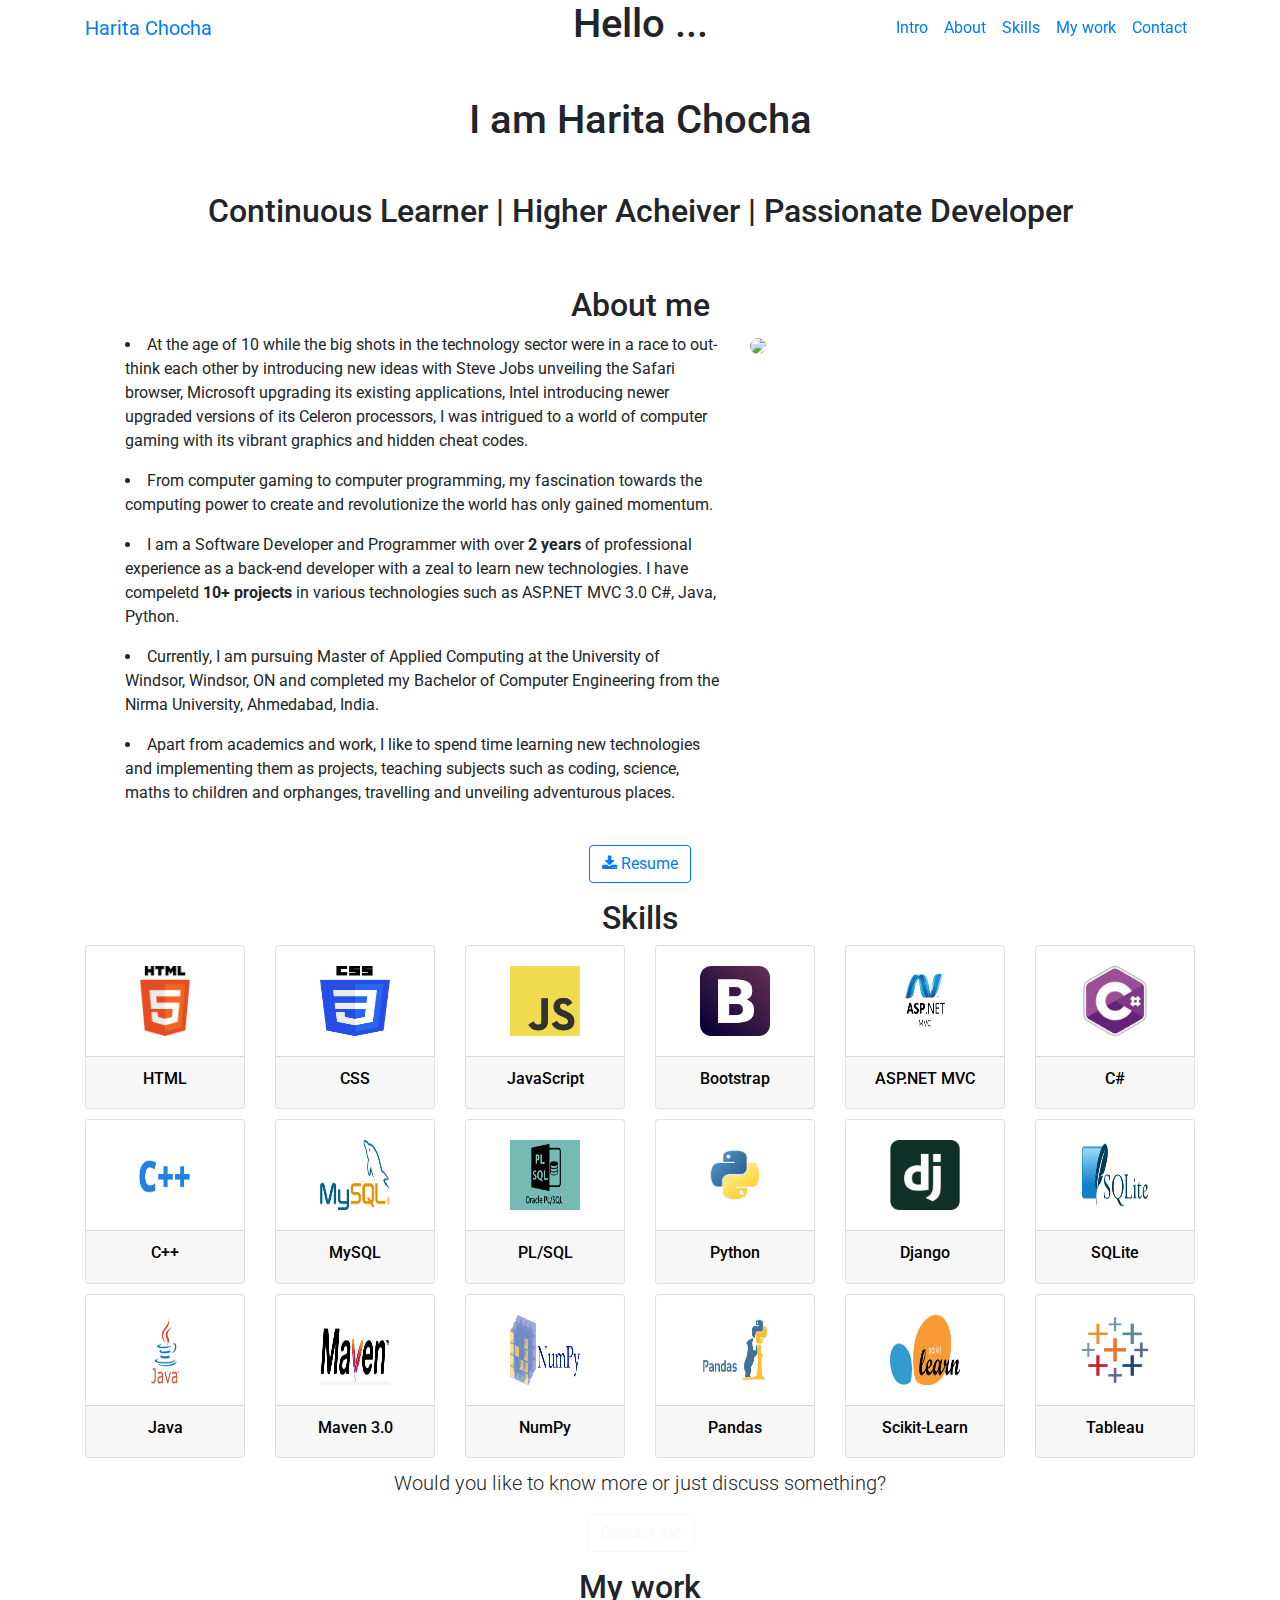
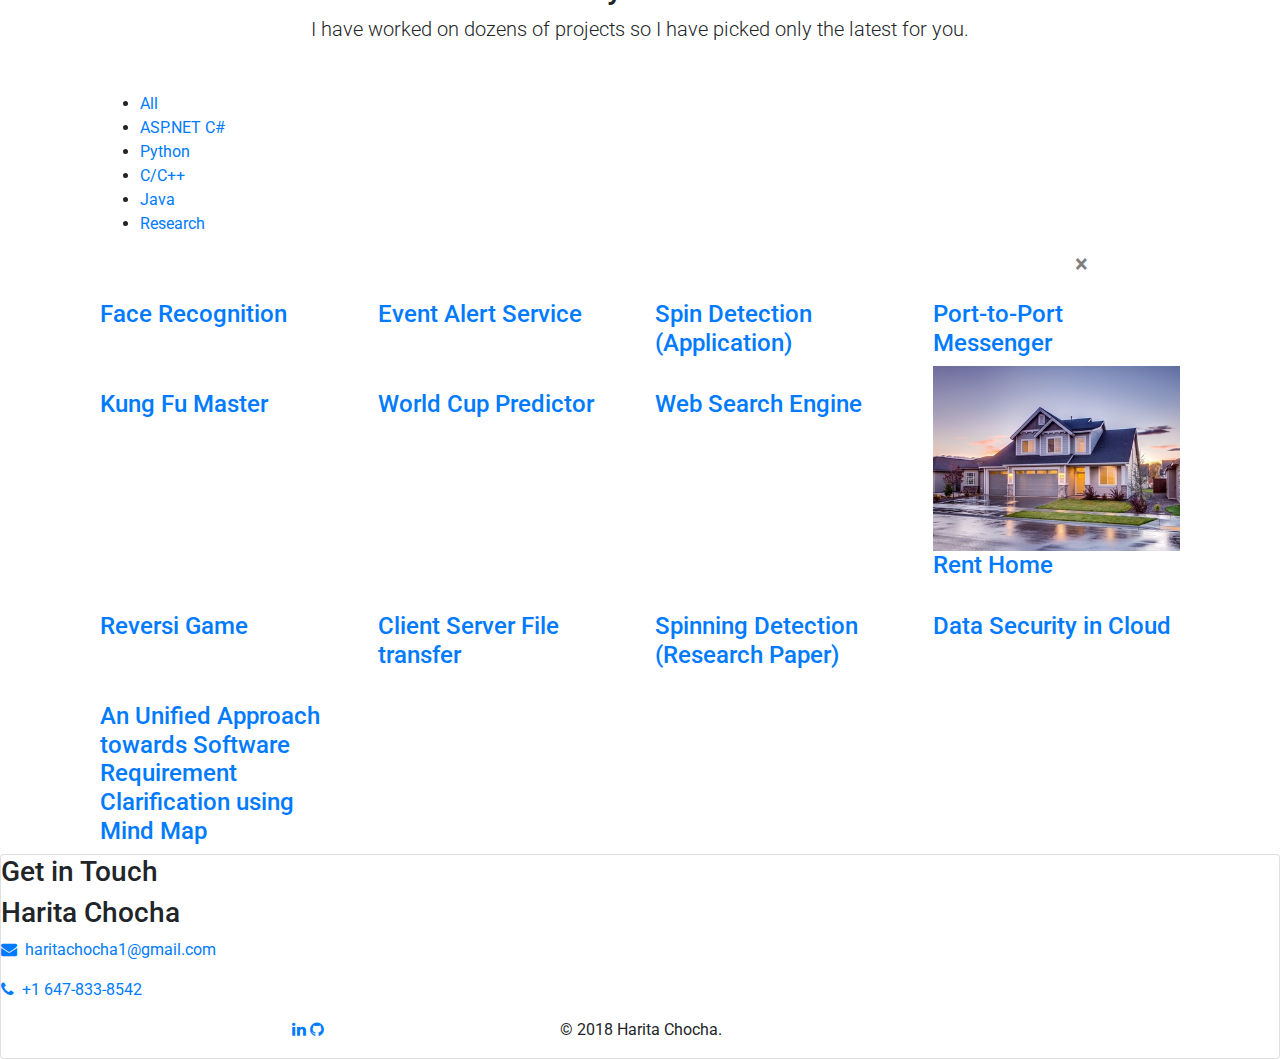
==== commit 45e35663: "Modified home page" ====
--- a/index.html
+++ b/index.html
@@ -56,7 +56,7 @@
         <!--
         <div data-animate="fadeInDown" class="logo"><img src="img/logo-big.png" alt="logo" width="130"></div>
       -->
-        <h1 data-animate="fadeInDown" class="text-shadow mb-5">Hello ..</h1>
+        <h1 data-animate="fadeInDown" class="text-shadow mb-5">Hello ...</h1>
         <h1 data-animate="slideInUp" class="text-shadow mb-5">I am Harita Chocha</h1>
         <h2 data-animate="slideInUp" class="text-shadow mb-5"> Continuous Learner | Higher Acheiver | Passionate Developer</h2>
       </div>
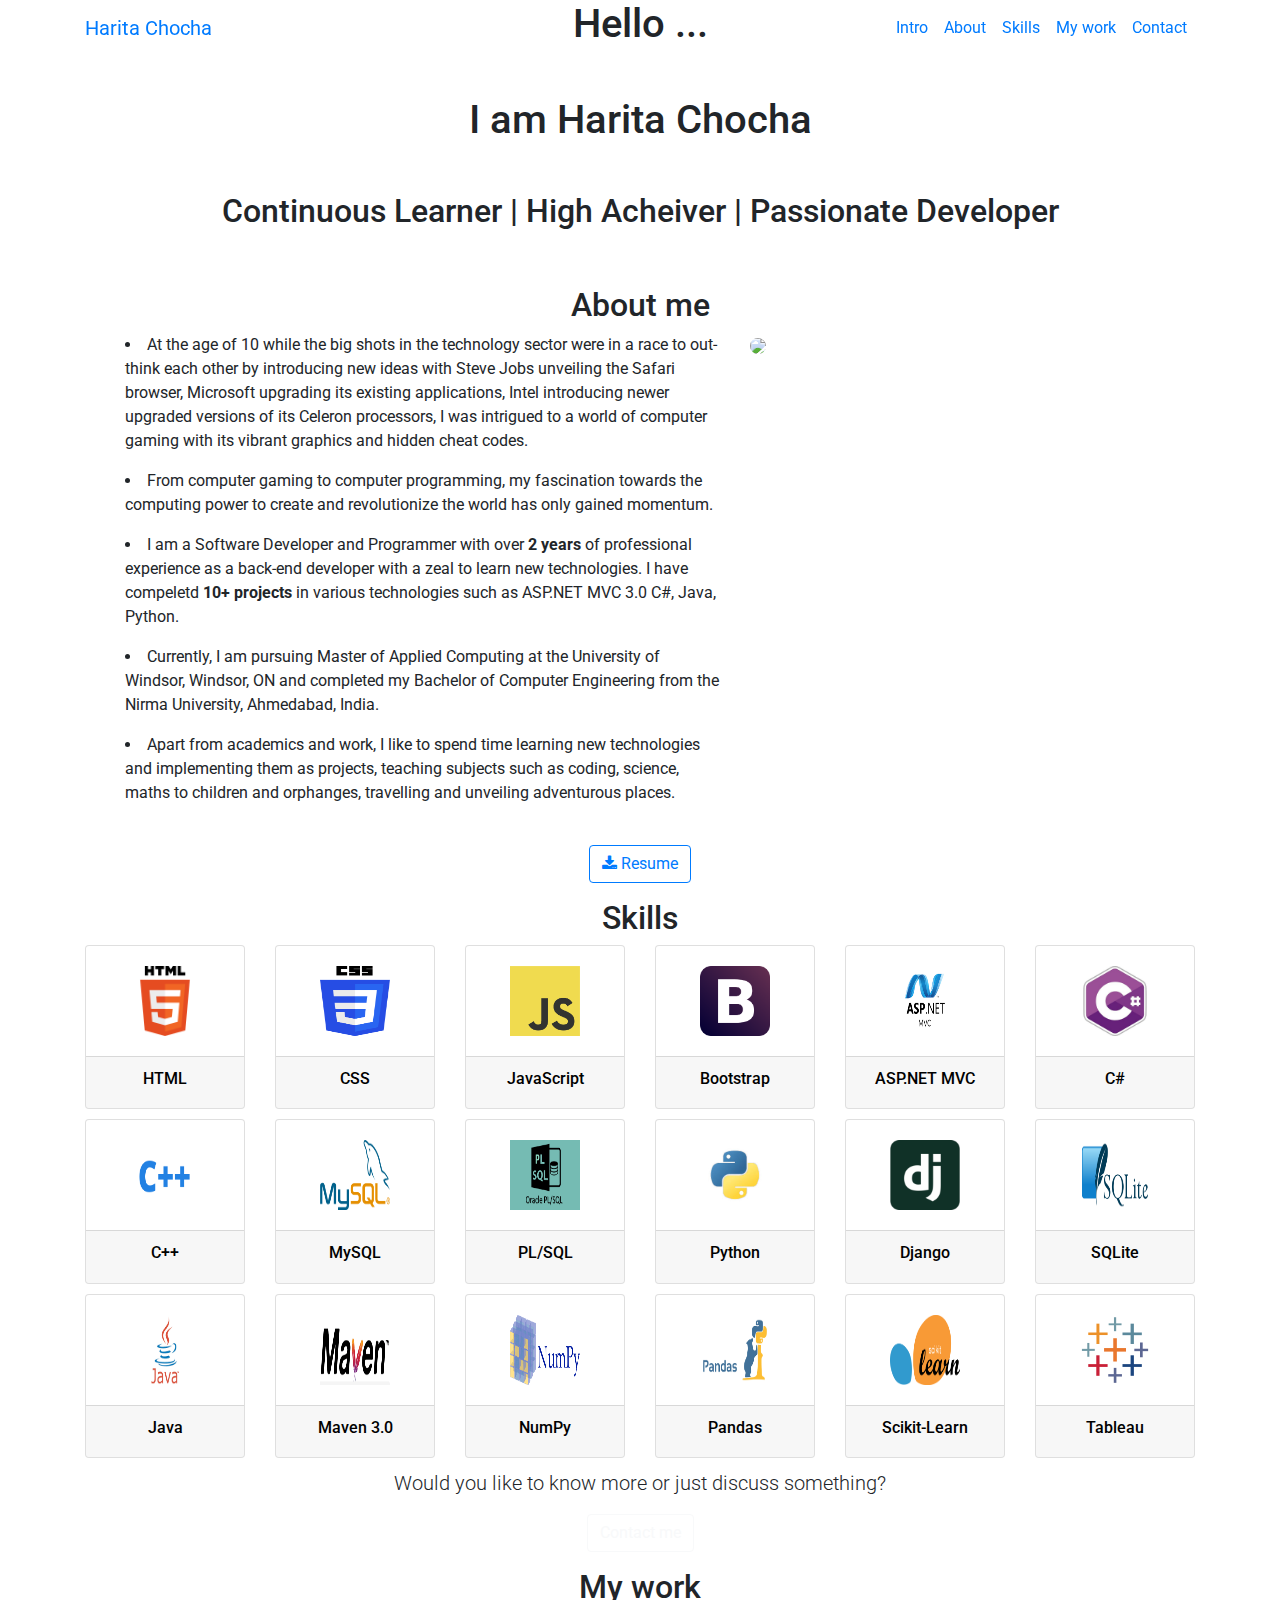
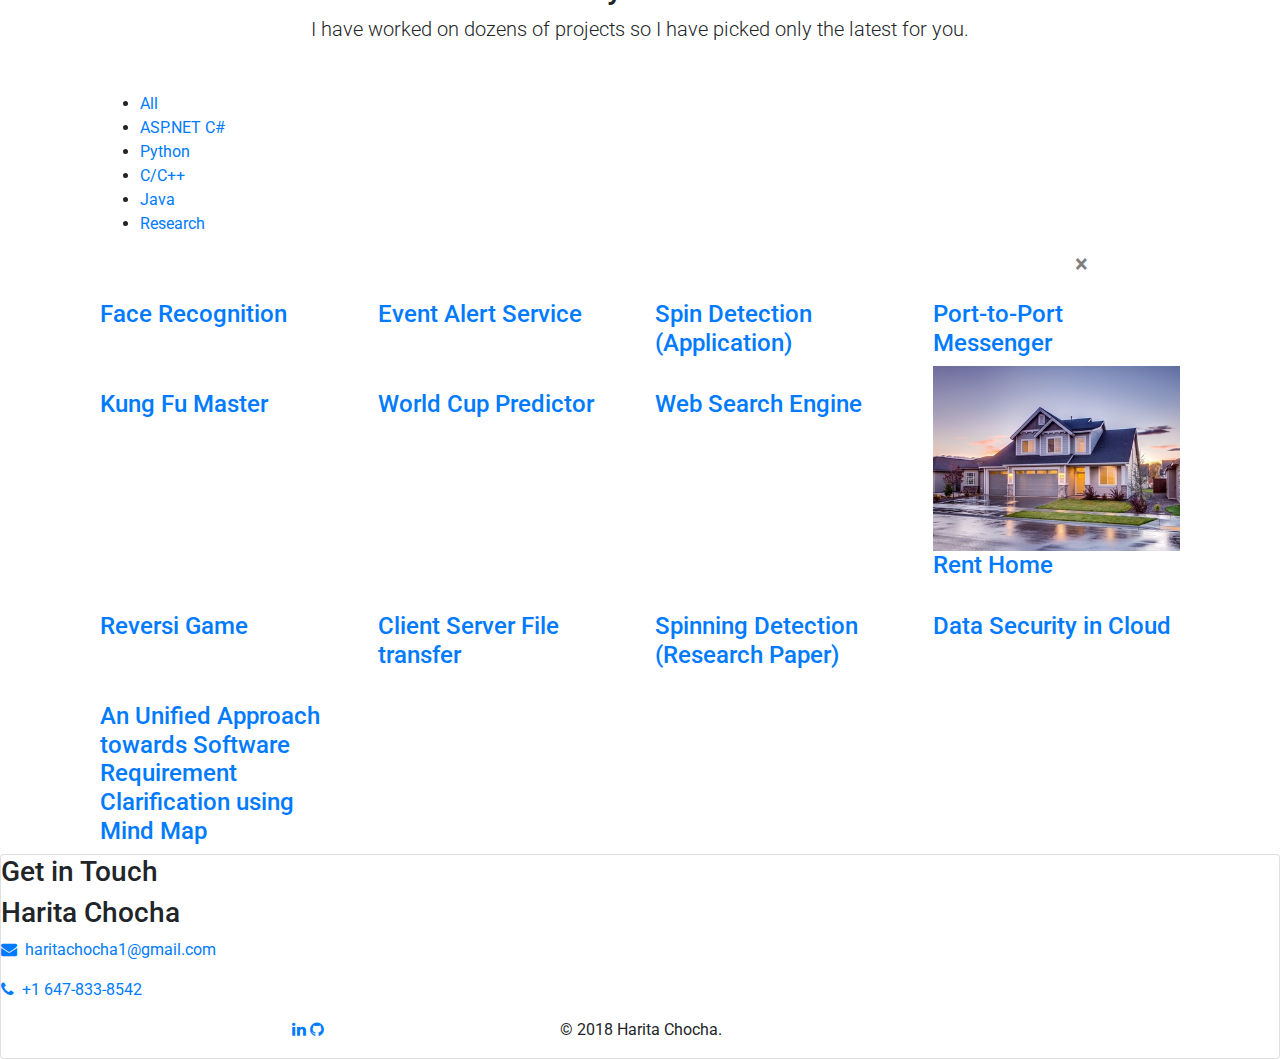
==== commit 45540f9f: "Modified Home Page" ====
--- a/index.html
+++ b/index.html
@@ -58,7 +58,7 @@
       -->
         <h1 data-animate="fadeInDown" class="text-shadow mb-5">Hello ...</h1>
         <h1 data-animate="slideInUp" class="text-shadow mb-5">I am Harita Chocha</h1>
-        <h2 data-animate="slideInUp" class="text-shadow mb-5"> Continuous Learner | Higher Acheiver | Passionate Developer</h2>
+        <h2 data-animate="slideInUp" class="text-shadow mb-5"> Continuous Learner | High Acheiver | Passionate Developer</h2>
       </div>
     </section>
 
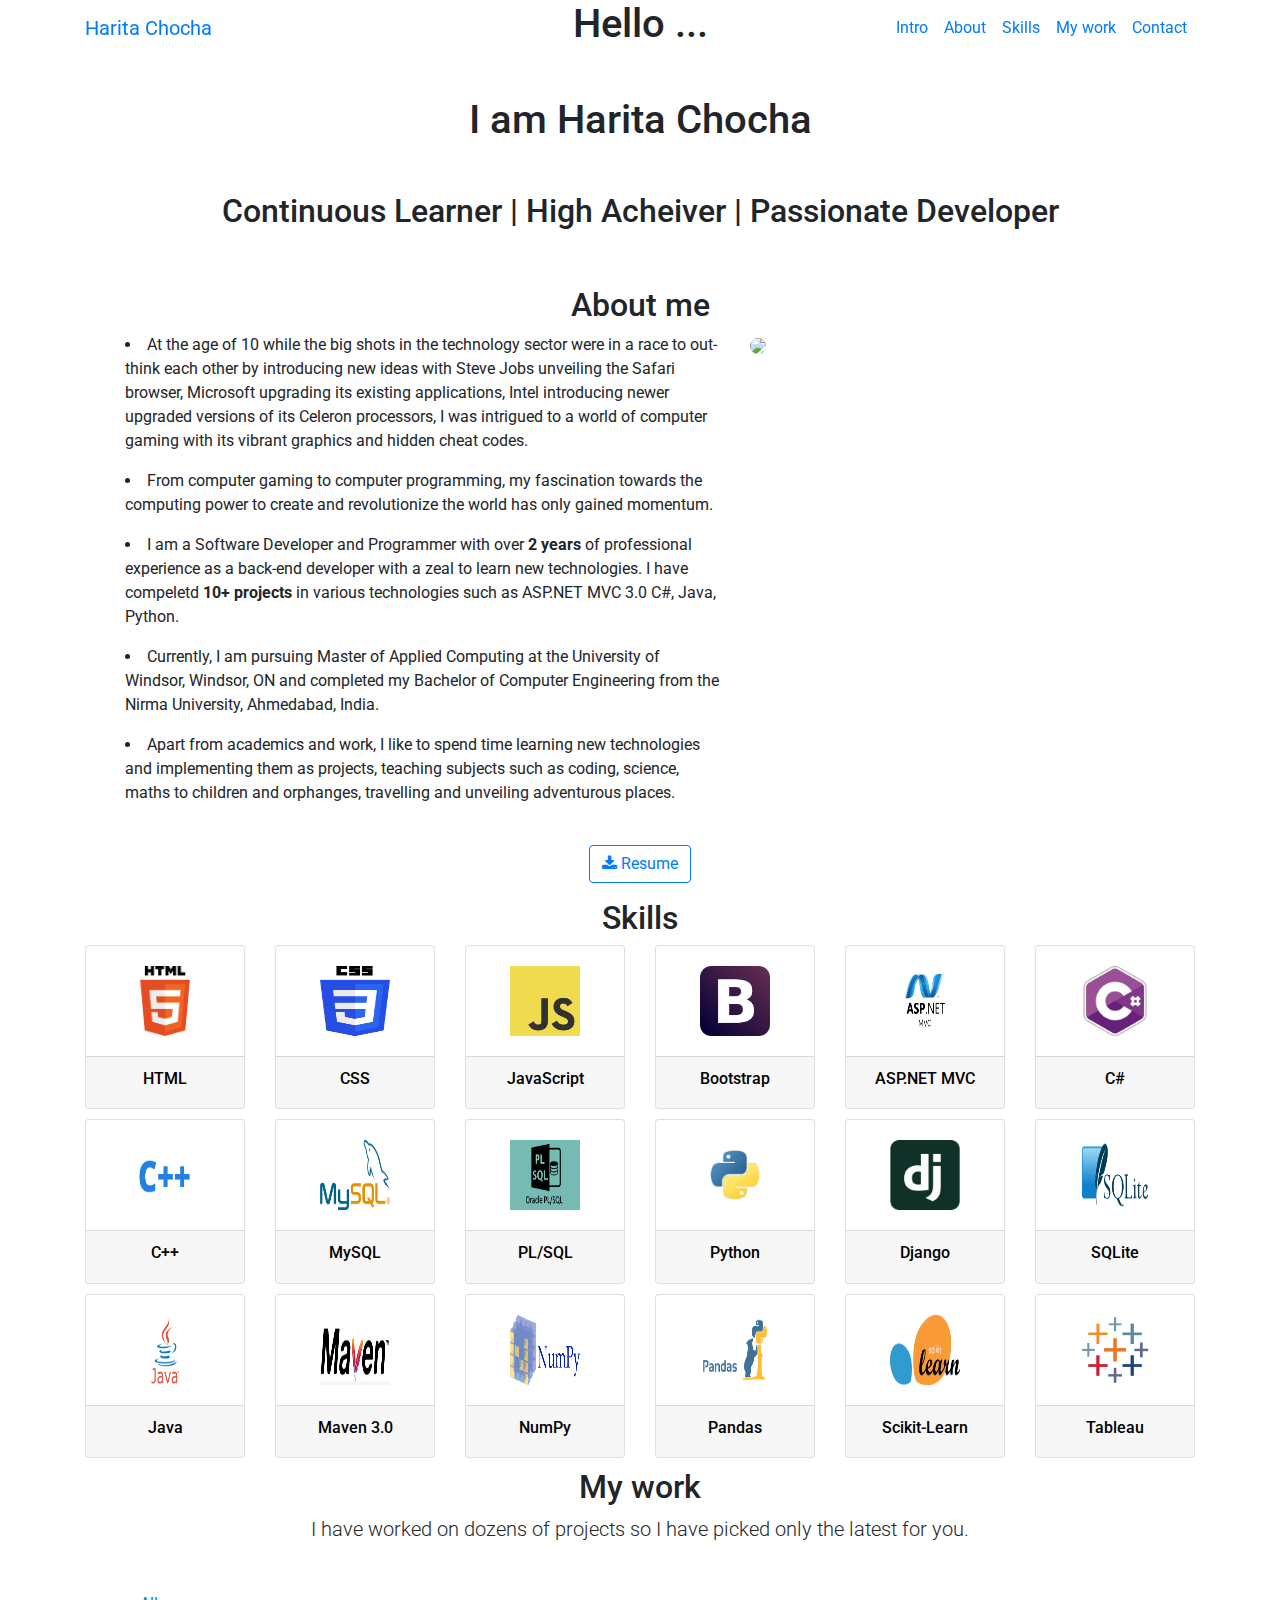
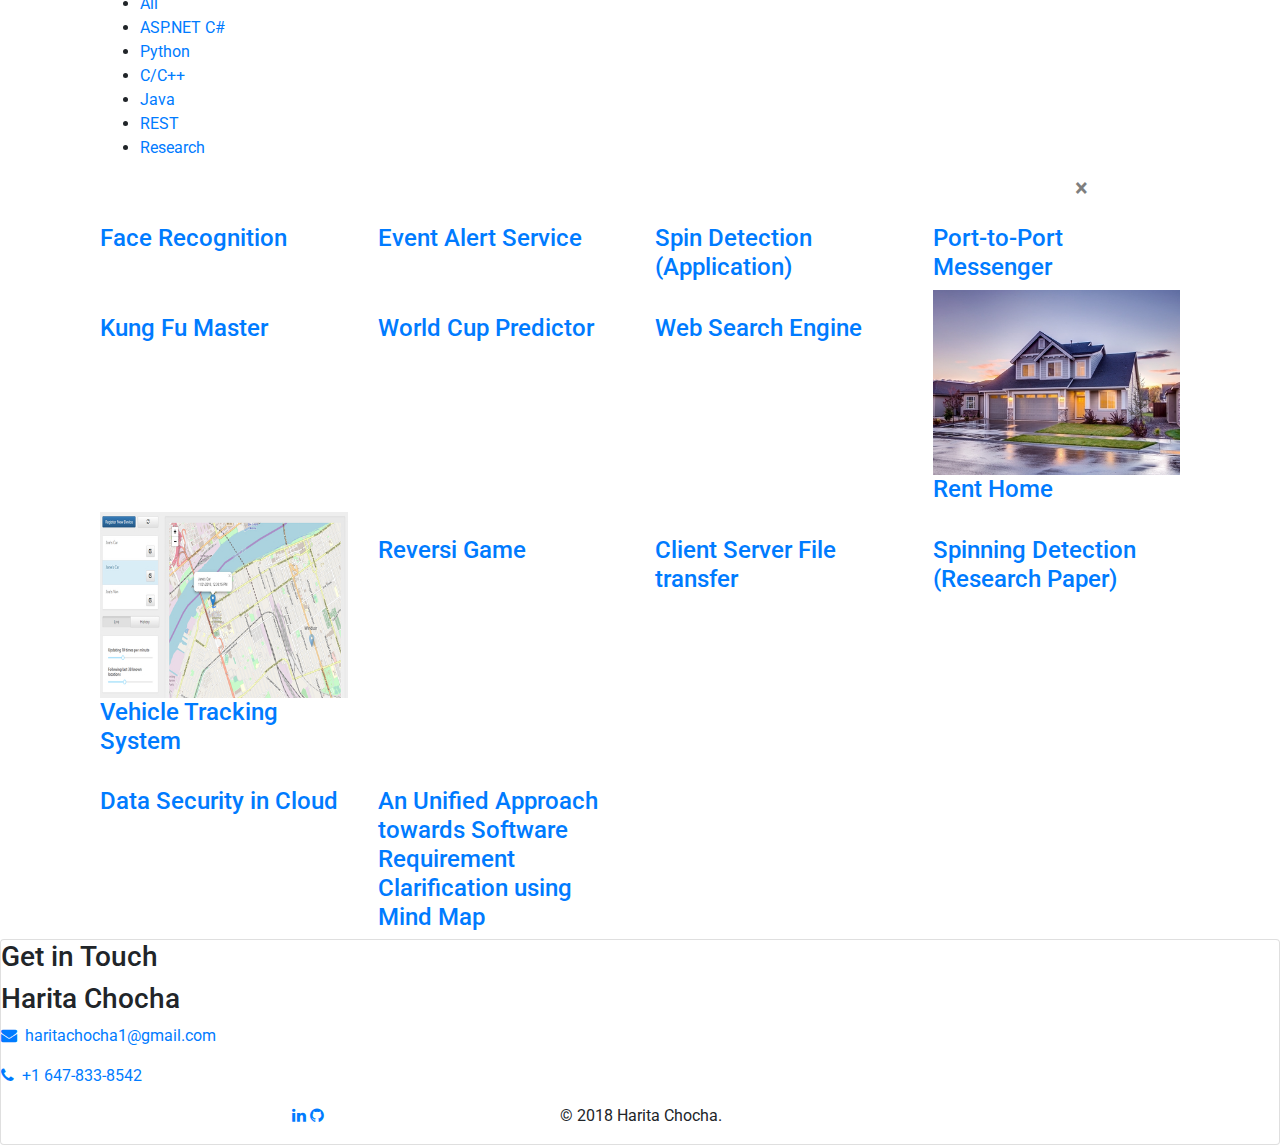
==== commit 0bd2b2f0: "Added Vehicle Tracking System" ====
--- a/index.html
+++ b/index.html
@@ -356,197 +356,6 @@
                             </div>             
                 </div>
         </div>
-
-        <!--
-        <div class="row text-center">
-          <div data-animate="fadeInUp" class="col-lg-4">
-            <div class="icon"><i class="fa fa-search"></i></div>
-            <h3 class="heading mb-3 text-400">Front End Development</h3>
-            <div data-animate="fadeInUp">
-
-                <div class="row">
-                  <div class="col-md-3 col-sm-3 col-xs-3 col-lg-3">
-                    <div class="card">
-                      <div class="card-body">
-                        <img class="img-fluid skill-img center-block" src="img/html.png" />
-                      </div>
-                      <div class="card-footer">
-                        <h3 class="text-center">HTML</h3>
-                      </div>
-                    </div>
-                  </div>
-                    
-
-                  <div class="col-md-3 col-sm-3 col-xs-3 col-lg-3">
-                    <img class="img img-fluid" src="img/css.png" />
-                    <div class="progress-title">CSS</div>
-                  </div>
-
-                  <div class="col-md-3 col-sm-3 col-xs-3 col-lg-3">
-                    <img class="img img-fluid" src="img/javascript.png" />
-                    <div class="progress-title">Javascript</div>
-                  </div>
-
-                  <div class="col-md-3 col-sm-3 col-xs-3 col-lg-3">
-                    <img class="img img-fluid" src="img/bootstrap.png" />
-                    <div class="progress-title">Bootstrap</div>
-                  </div>
-                </div>
-            </div>
-          </div>
-
-
-          <div data-animate="fadeInUp" class="col-lg-4">
-            <div class="icon"><i class="fa fa-search"></i></div>
-            <h3 class="heading mb-3 text-400">Back End Development</h3>
-            <p class="text-left description"></p>
-            <div data-animate="fadeInUp">
-              <div class="skill-item">
-                <div class="row">
-                  <div class="col-md-3 col-sm-3 col-xs-3 col-lg-3">
-                    <img class="img img-fluid" src="img/html.png" />
-                    <div class="progress-title">HTML</div>
-                  </div>
-
-                  <div class="col-md-3 col-sm-3 col-xs-3 col-lg-3">
-                    <img class="img img-fluid" src="img/css.png" />
-                    <div class="progress-title">CSS</div>
-                  </div>
-
-                  <div class="col-md-3 col-sm-3 col-xs-3 col-lg-3">
-                    <img class="img img-fluid" src="img/javascript.png" />
-                    <div class="progress-title">Javascript</div>
-                  </div>
-
-                  <div class="col-md-3 col-sm-3 col-xs-3 col-lg-3">
-                    <img class="img img-fluid" src="img/bootstrap.png" />
-                    <div class="progress-title">Bootstrap</div>
-                  </div>
-                </div>
-              </div>
-            </div>
-          </div>
-
-
-          <div data-animate="fadeInUp" class="col-lg-4">
-            <div class="icon"><i class="fa fa-search"></i></div>
-            <h3 class="heading mb-3 text-400">Data Science</h3>
-            <p class="text-left description"></p>
-            <div data-animate="fadeInUp">
-              <div class="skill-item">
-                <div class="row">
-                  <div class="col-md-3 col-sm-3 col-xs-3 col-lg-3">
-                    <img class="img img-fluid" src="img/html.png" />
-                    <div class="progress-title">HTML</div>
-                  </div>
-
-                  <div class="col-md-3 col-sm-3 col-xs-3 col-lg-3">
-                    <img class="img img-fluid" src="img/css.png" />
-                    <div class="progress-title">CSS</div>
-                  </div>
-
-                  <div class="col-md-3 col-sm-3 col-xs-3 col-lg-3">
-                    <img class="img img-fluid" src="img/javascript.png" />
-                    <div class="progress-title">Javascript</div>
-                  </div>
-
-                  <div class="col-md-3 col-sm-3 col-xs-3 col-lg-3">
-                    <img class="img img-fluid" src="img/bootstrap.png" />
-                    <div class="progress-title">Bootstrap</div>
-                  </div>
-                </div>
-              </div>
-            </div>
-          </div>
-        </div>
-        -->
-
-
-          <div data-animate="fadeInUp" class="text-center">
-            <p class="lead">Would you like to know more or just discuss something?</p>
-            <p><a href="#contact" class="btn btn-outline-light link-scroll">Contact me</a></p>
-          </div>
-      
-    </div>
-
-<!--
-          <div data-animate="fadeInUp" class="col-lg-4">
-            <div class="icon"><i class="fa fa-html5"></i></div>
-            <h3 class="heading mb-3 text-400">Back End Development</h3>
-            <p class="text-left description"></p>
-            <div class="skill-item">
-              <div class="row">
-                
-                <div class="col-md-3 col-sm-3 col-xs-3 col-lg-3">
-                  <img class="img img-fluid" src="img/C#.png" />
-                  <div class="progress-title">ASP.NET C#</div>
-                </div>
-
-                <div class="col-md-3 col-sm-3 col-xs-3 col-lg-3">
-                  <img class="img img-fluid" src="img/asp-net-mvc.jpg" />
-                  <div class="progress-title">MVC 3.0</div>
-                </div>
-
-                <div class="col-md-3 col-sm-3 col-xs-3 col-lg-3">
-                  <img class="img img-fluid" src="img/mysql.png" />
-                  <div class="progress-title">MySQL</div>
-                </div>
-
-                <div class="col-md-3 col-sm-3 col-xs-3 col-lg-3">
-                  <img class="img img-fluid" src="img/c++.png" />
-                  <div class="progress-title">C/C++</div>
-                </div>
-
-                <div class="col-md-3 col-sm-3 col-xs-3 col-lg-3">
-                  <img class="img img-fluid" src="img/python.jpeg" />
-                  <div class="progress-title">Python</div>
-                </div>
-
-                <div class="col-md-3 col-sm-3 col-xs-3 col-lg-3">
-                  <img class="img img-fluid" src="img/django.png" />
-                  <div class="progress-title">Django</div>
-                </div>
-
-                <div class="col-md-3 col-sm-3 col-xs-3 col-lg-3">
-                  <img class="img img-fluid" src="img/java.png" />
-                  <div class="progress-title">Java</div>
-                 </div> 
-              </div>
-            </div>
-          </div>
-
-          <div data-animate="fadeInUp" class="col-lg-4">
-            <div class="icon"><i class="fa fa-tachometer"></i></div>
-            <h3 class="heading mb-3 text-400 text-center">Data Science</h3>
-            <p class="text-left description"></p>
-
-            <div class="skill-item">
-              <div class="row">
-                <div class="col-md-3 col-sm-3 col-xs-3 col-lg-3">
-                  <img class="img img-fluid" src="img/numpy.png" />
-                  <div class="progress-title">NumPy</div>
-                </div>
-
-                <div class="col-md-3 col-sm-3 col-xs-3 col-lg-3">
-                  <img class="img img-fluid" src="img/pandas.png" />
-                  <div class="progress-title">Pandas</div>
-                </div>
-
-                <div class="col-md-3 col-sm-3 col-xs-3 col-lg-3">
-                  <img class="img img-fluid" src="img/tableau.png" />
-                  <div class="progress-title">Tableau</div>
-                </div>
-              </div>
-            </div>
-          </div>
-        </div>
-
-        <div data-animate="fadeInUp" class="text-center">
-          <p class="lead">Would you like to know more or just discuss something?</p>
-          <p><a href="#contact" class="btn btn-outline-light link-scroll">Contact me</a></p>
-        </div>
-      </div>
-    -->
     </section>
 
 <!-- Statistics-->
@@ -574,6 +383,7 @@
             <li><a href="#" data-filter="Python">Python</a></li>
             <li><a href="#" data-filter="C/C++">C/C++</a></li>
             <li><a href="#" data-filter="Java">Java</a></li>
+            <li><a href="#" data-filter="REST">REST</a></li>
             <li><a href="#" data-filter="Research">Research</a></li>
           </ul>
           <div id="detail">
@@ -714,6 +524,23 @@
                         <p>RentHome is a web application where users can find the places to rent in desired city. It provides the users with the information of the past rent trend of the respected places and will show the home available mapped on Google Maps. It is an extension of an existing Kijiji.ca web application with additional features.</p>
                         <p>Technology Used: Java, JSTL, Maven 3.0, XML, Google Map API</p>
                         <p class="buttons text-center"><a href="https://github.com/HaritaChocha/Rent-Home" class="btn btn-outline-primary"><i class="fa fa-globe"></i> Visit Github</a></p>
+                      </div>
+                    </div>
+                  </div>
+
+                  <div data-category="REST" class="reference-item col-lg-3 col-md-6">
+                    <div class="reference"><a href="#"><img src="img/rsz_vehicle_tracking.jpg" alt="" class="img-fluid">
+                        <div class="overlay">
+                          <div class="inner">
+                            <h3 class="h4 reference-title">Vehicle Tracking System</h3>
+                          </div>
+                        </div></a>
+                      <div data-images="img/main-slider1.jpg,img/main-slider2.jpg,img/main-slider3.jpg" class="sr-only reference-description">
+                        <p>Developed scalable system using IoT architecture – embedded devices with GPS sensors, upload live location data to the cloud which presented to the user via responsive front interface. Achieved appreciation from companies (Green Shield Canada) on Demo Day presentation at University of Windsor
+                        </p>
+                        <p>Technology Used: Node.js, REST, SQL Server</p>
+                        <p class="buttons text-center"><a href="https://www.youtube.com/watch?v=f3DWpWgH_d4" class="btn btn-outline-primary"><i class="fa fa-globe"></i>Check Demo</a></p>
+                        <p class="buttons text-center"><a href="https://juzahach-manager.herokuapp.com/" class="btn btn-outline-primary"><i class="fa fa-globe"></i> Visit Github</a></p>
                       </div>
                     </div>
                   </div>
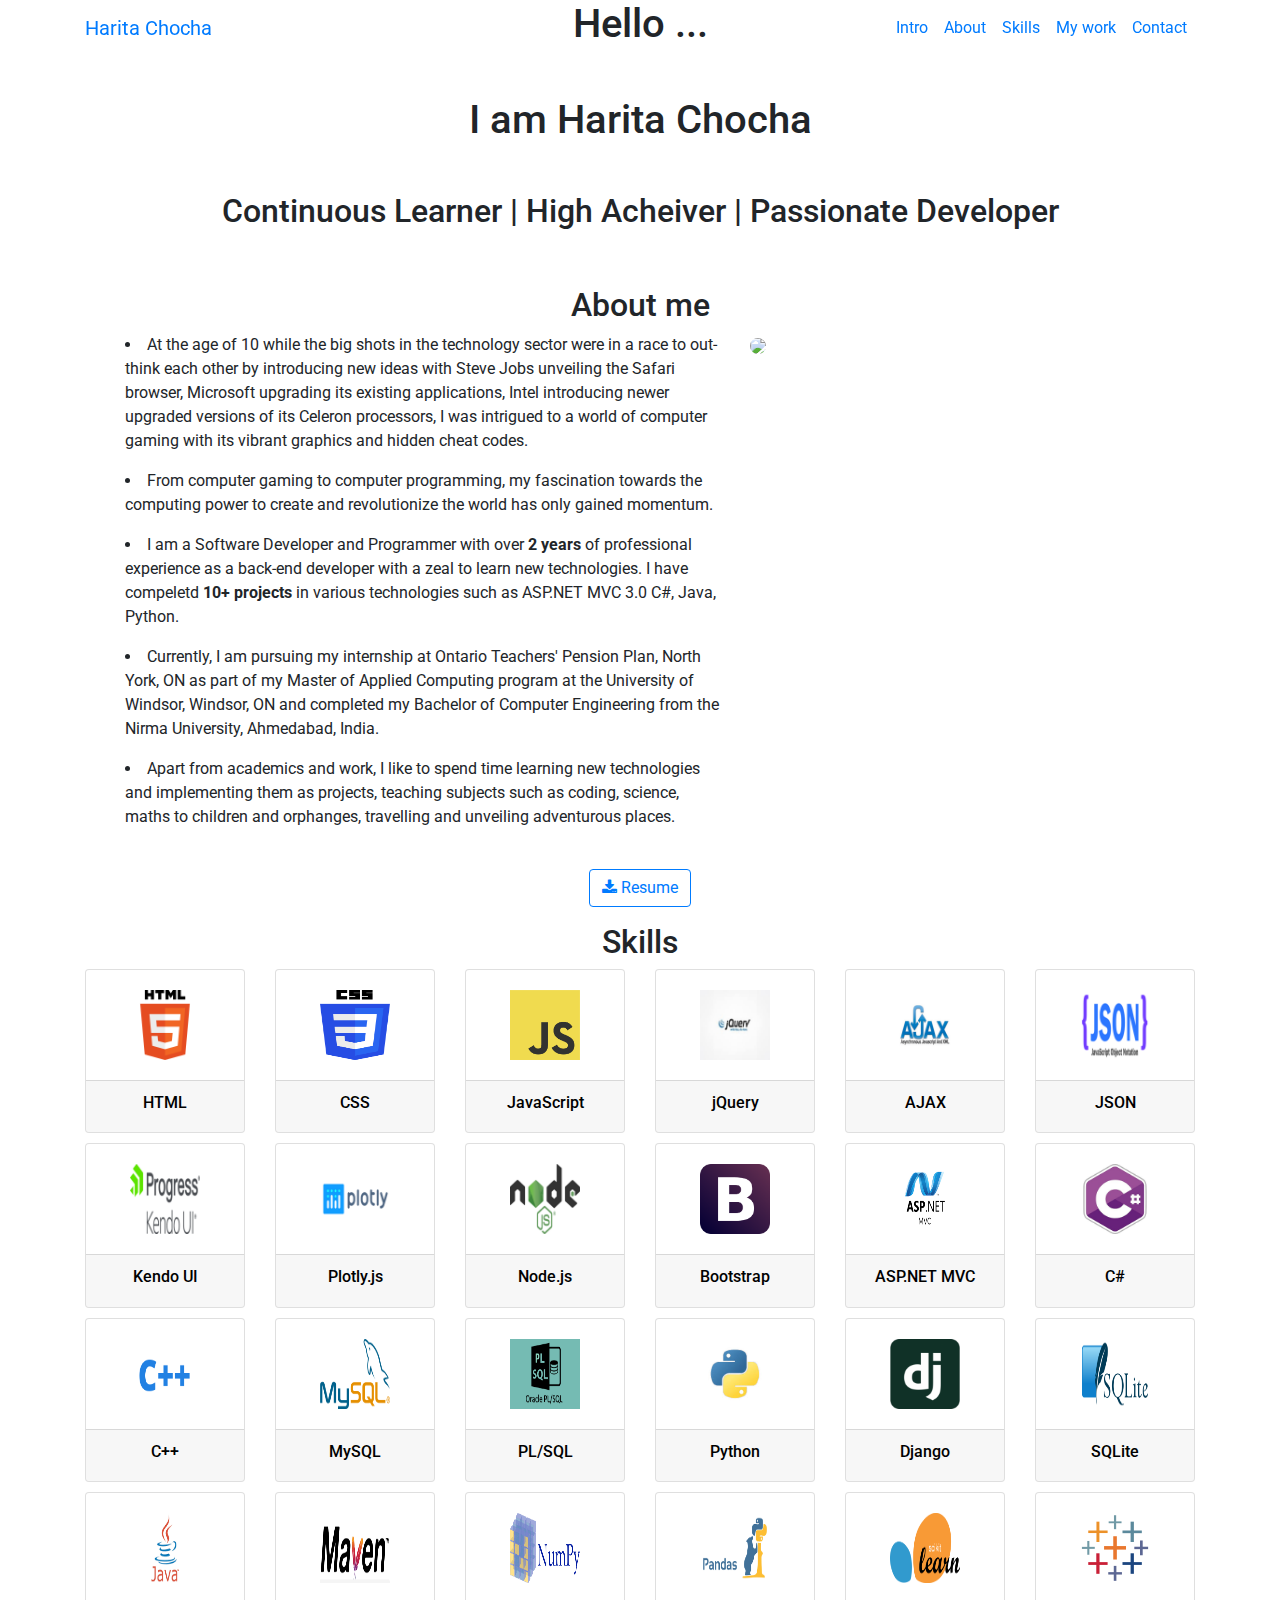
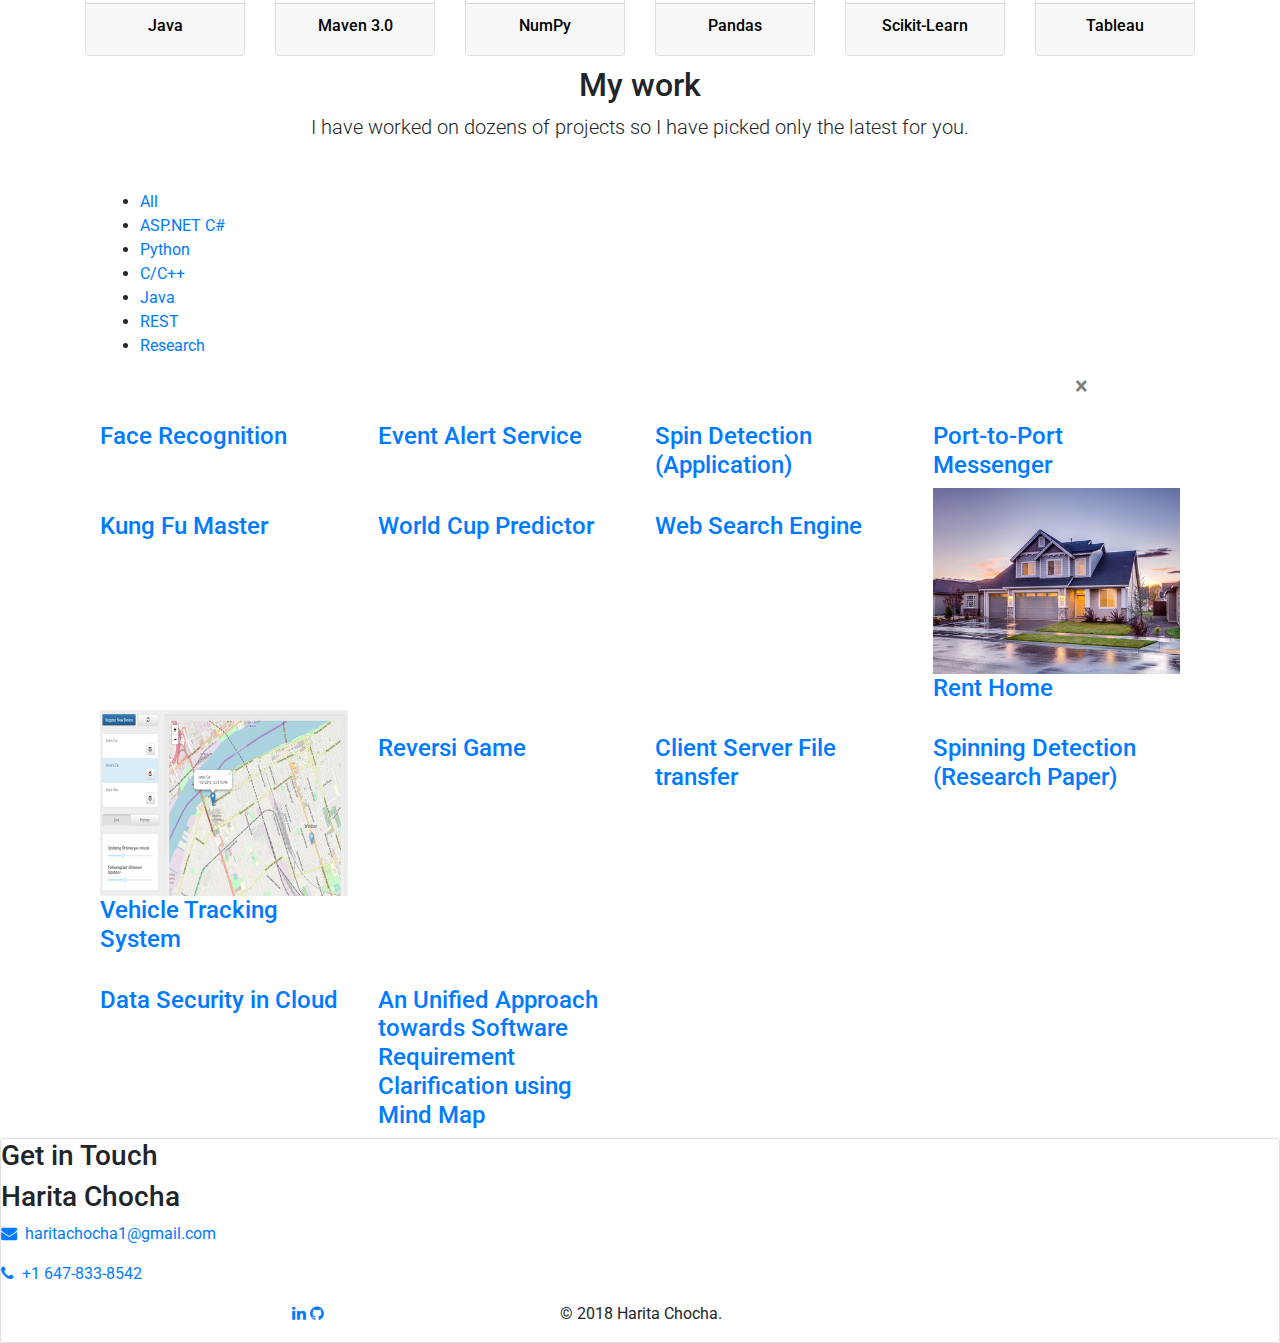
==== commit a5cd65c5: "Added Skills" ====
--- a/index.html
+++ b/index.html
@@ -85,7 +85,7 @@
               <ul style=" display: list-item; list-style-type: disc; list-style-position: inside;">I am a Software Developer and Programmer with over <b>2 years </b>  of professional experience as a back-end developer with a zeal to learn new technologies. I have compeletd 
               <b>10+ projects </b> in various technologies such as ASP.NET MVC 3.0 C#, Java, Python.</ul> 
 
-              <ul style=" display: list-item; list-style-type: disc; list-style-position: inside;">Currently, I am pursuing Master of Applied Computing at the University of Windsor, Windsor, ON and completed my Bachelor of Computer Engineering from the Nirma University, Ahmedabad, India. </ul>
+              <ul style=" display: list-item; list-style-type: disc; list-style-position: inside;">Currently, I am pursuing my internship at Ontario Teachers' Pension Plan, North York, ON as part of my Master of Applied Computing program at the University of Windsor, Windsor, ON and completed my Bachelor of Computer Engineering from the Nirma University, Ahmedabad, India. </ul>
 
                <ul style=" display: list-item; list-style-type: disc; list-style-position: inside;">Apart from academics and work, I like to spend time learning new technologies and implementing them as projects, teaching subjects such as coding, science, maths to children and orphanges, travelling and unveiling adventurous places.</ul>
             </div>
@@ -154,7 +154,85 @@
                                         <h6 class="text-center" style="color: black;">JavaScript</h6>
                                     </div>
                                 </div>
-                            </div>         
+                            </div>
+                            
+                            <div class="col-md-2 col-xs-6 col-sm-6 margin-top-2">
+                              <div class="card " style="margin-bottom:10px;">
+                                  <div class="card-body">
+                                      <img class="img-fluid skill-img center-block" 
+                                          style="height: 70px; width: 70px; display: block; margin-left: auto; margin-right: auto;" 
+                                          src="img/rsz_jquery.jpg">
+                                  </div>
+                                  <div class="card-footer">
+                                      <h6 class="text-center" style="color: black;">jQuery</h6>
+                                  </div>
+                              </div>
+                          </div>
+                          
+                          <div class="col-md-2 col-xs-6 col-sm-6 margin-top-2">
+                            <div class="card " style="margin-bottom:10px;">
+                                <div class="card-body">
+                                    <img class="img-fluid skill-img center-block" 
+                                        style="height: 70px; width: 70px; display: block; margin-left: auto; margin-right: auto;" 
+                                        src="img/rsz_ajax.gif">
+                                </div>
+                                <div class="card-footer">
+                                    <h6 class="text-center" style="color: black;">AJAX</h6>
+                                </div>
+                            </div>
+                        </div>  
+
+                        <div class="col-md-2 col-xs-6 col-sm-6 margin-top-2">
+                          <div class="card " style="margin-bottom:10px;">
+                              <div class="card-body">
+                                  <img class="img-fluid skill-img center-block" 
+                                      style="height: 70px; width: 70px; display: block; margin-left: auto; margin-right: auto;" 
+                                      src="img/rsz_json.png">
+                              </div>
+                              <div class="card-footer">
+                                  <h6 class="text-center" style="color: black;">JSON</h6>
+                              </div>
+                          </div>
+                      </div>  
+
+                      <div class="col-md-2 col-xs-6 col-sm-6 margin-top-2">
+                        <div class="card " style="margin-bottom:10px;">
+                            <div class="card-body">
+                                <img class="img-fluid skill-img center-block" 
+                                    style="height: 70px; width: 70px; display: block; margin-left: auto; margin-right: auto;" 
+                                    src="img/rsz_kendoui.jpg">
+                            </div>
+                            <div class="card-footer">
+                                <h6 class="text-center" style="color: black;">Kendo UI</h6>
+                            </div>
+                        </div>
+                    </div>  
+
+                    <div class="col-md-2 col-xs-6 col-sm-6 margin-top-2">
+                      <div class="card " style="margin-bottom:10px;">
+                          <div class="card-body">
+                              <img class="img-fluid skill-img center-block" 
+                                  style="height: 70px; width: 70px; display: block; margin-left: auto; margin-right: auto;" 
+                                  src="img/rsz_plotly.jpg">
+                          </div>
+                          <div class="card-footer">
+                              <h6 class="text-center" style="color: black;">Plotly.js</h6>
+                          </div>
+                      </div>
+                  </div>  
+
+                  <div class="col-md-2 col-xs-6 col-sm-6 margin-top-2">
+                    <div class="card " style="margin-bottom:10px;">
+                        <div class="card-body">
+                            <img class="img-fluid skill-img center-block" 
+                                style="height: 70px; width: 70px; display: block; margin-left: auto; margin-right: auto;" 
+                                src="img/rsz_nodejs.jpg">
+                        </div>
+                        <div class="card-footer">
+                            <h6 class="text-center" style="color: black;">Node.js</h6>
+                        </div>
+                    </div>
+                </div>  
 
                             <div class="col-md-2 col-xs-6 col-sm-6 margin-top-2">
                                 <div class="card " style="margin-bottom:10px;">
